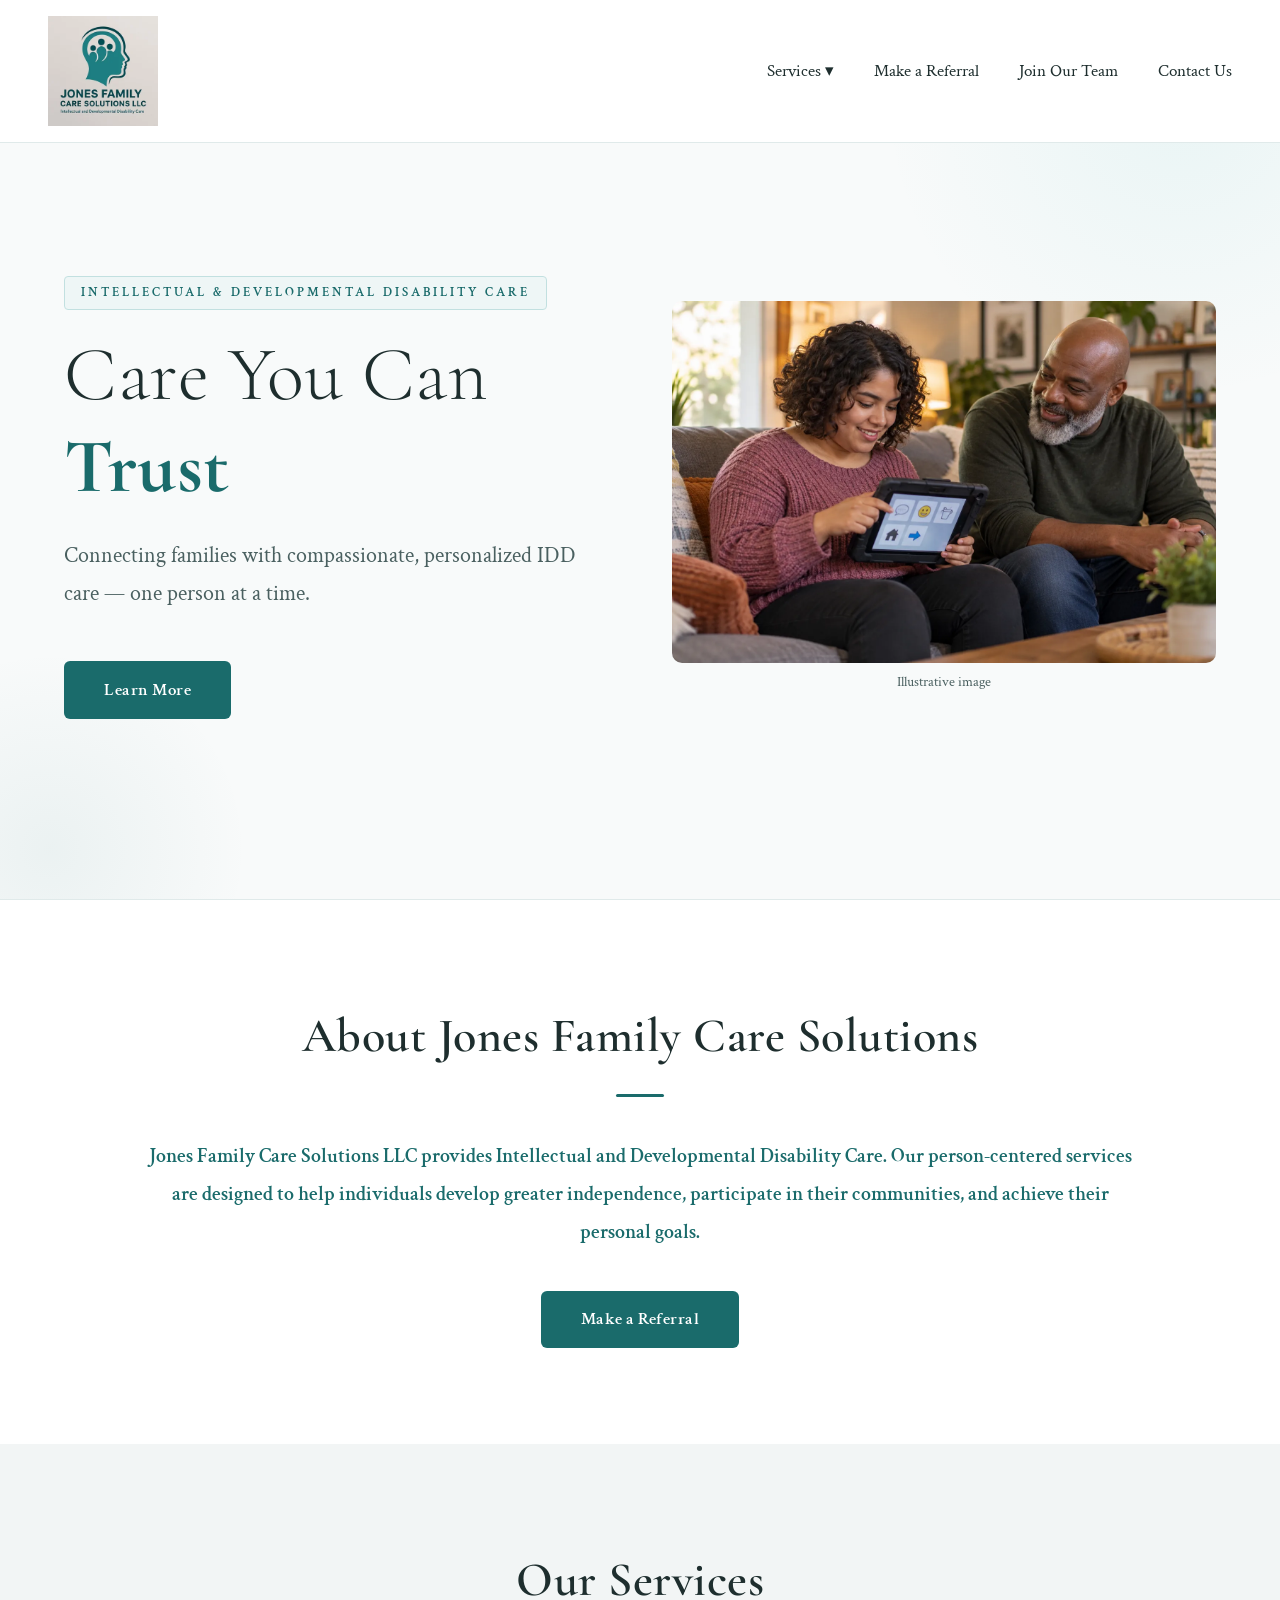
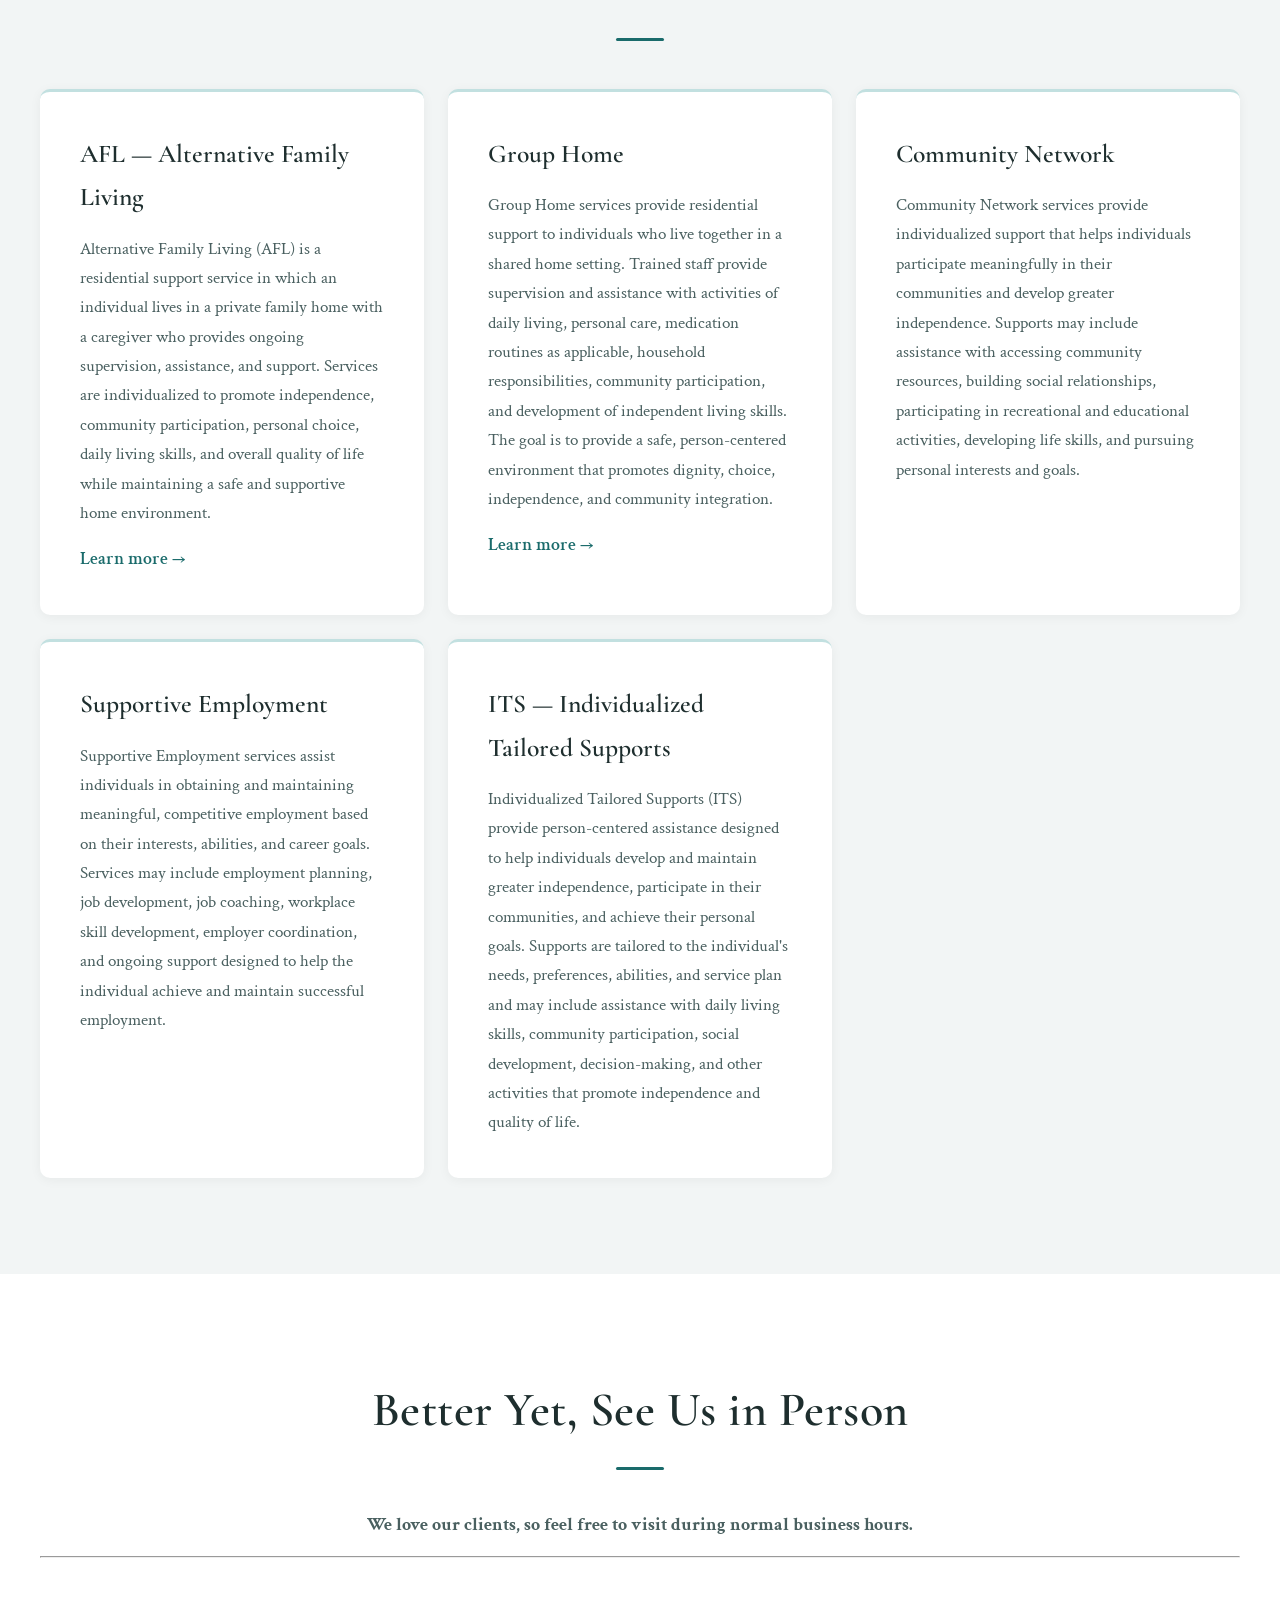
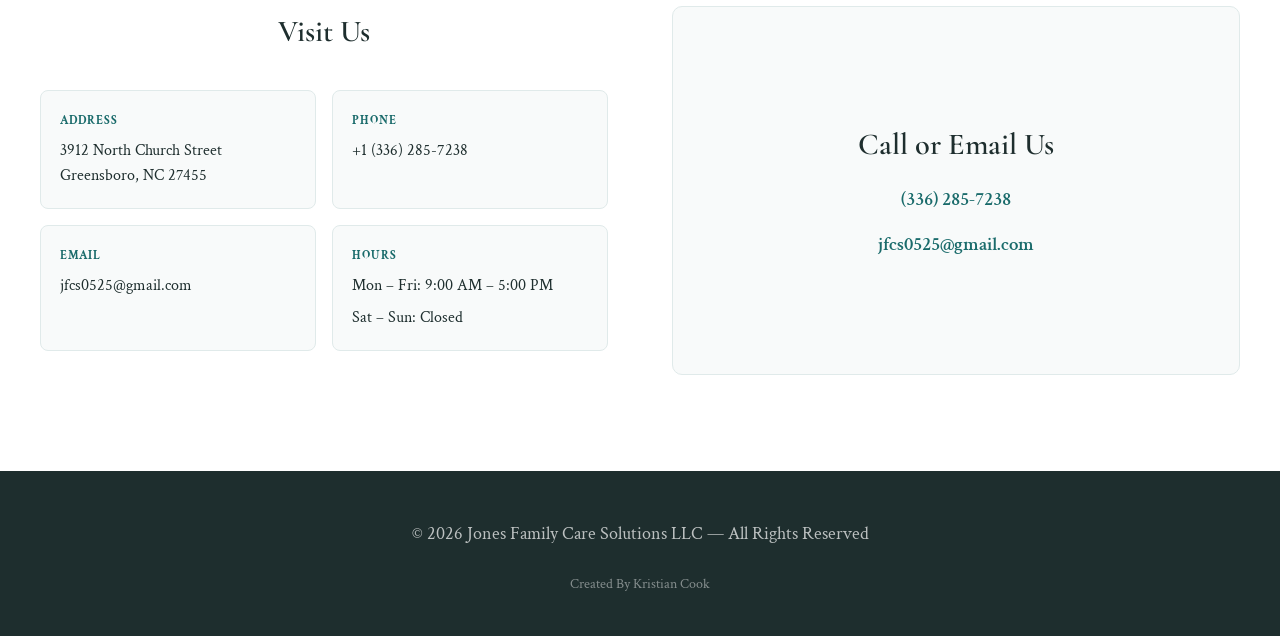
==== index.html @ 022942f7 "Stage 5 demo: non-sending apply and referral pages - apply.html: pages 1-2 of the JFCS employment ap" ====
<!DOCTYPE html>
<html lang="en">

<head>
    <meta charset="UTF-8">
    <meta name="viewport" content="width=device-width, initial-scale=1.0">
    <!-- SEO -->
    <title>Jones Family Care Solutions LLC | Intellectual & Developmental Disability Care</title>
    <meta name="description"
        content="Jones Family Care Solutions LLC in Greensboro, NC: Alternative Family Living (AFL), Group Home, Individualized Tailored Supports (ITS), and more. Person-centered support that promotes independence, community participation, and quality of life.">
    <meta name="author" content="Jones Family Care Solutions LLC">
    <link rel="canonical" href="https://www.jonesfamilycaresolutions.netlify.app/">

    <!-- Open Graph -->
    <meta property="og:title" content="Jones Family Care Solutions LLC | Intellectual &amp; Developmental Disability Care">
    <meta property="og:description"
        content="Jones Family Care Solutions LLC in Greensboro, NC: Alternative Family Living (AFL), Group Home, Individualized Tailored Supports (ITS), and more. Person-centered support that promotes independence, community participation, and quality of life.">
    <meta property="og:url" content="https://www.jonesfamilycaresolutions.netlify.app/">
    <meta property="og:type" content="website">
    <meta property="og:image" content="https://jonesfamilycaresolutions.netlify.app/images/logo-300.png">

    <!-- Favicon -->
    <link rel="icon" type="image/x-icon" href="images/favicon/favicon.ico">

    <link rel="preconnect" href="https://fonts.googleapis.com">
    <link rel="preconnect" href="https://fonts.gstatic.com" crossorigin>
    <link
        href="https://fonts.googleapis.com/css2?family=Cormorant+Garamond:wght@300;400;600;700&family=Crimson+Text:wght@400;600&display=swap"
        rel="stylesheet">
    <link rel="stylesheet" href="css/styles.css">
</head>

<body>
    <!-- Navigation -->
    <nav>
        <div class="nav-container">
            <a href="index.html" class="logo-section">
                <div class="logo">
                    <img src="images/logo-300.webp" alt="Jones Family Care Solutions Logo">
                </div>
            </a>

            <div class="menu-toggle" onclick="toggleMenu()">
                <span></span>
                <span></span>
                <span></span>
            </div>

            <ul class="nav-links" id="navLinks">
                <li class="dropdown">
                    <span class="dropdown-toggle">Services ▾</span>
                    <ul class="dropdown-menu">
                        <li><a href="index.html#our-services">All Services</a></li>
                        <li><a href="index.html#afl">AFL</a></li>
                        <li><a href="index.html#group-home">Group Home</a></li>
                        <li><a href="index.html#community-network">Community Network</a></li>
                        <li><a href="index.html#supportive-employment">Supportive Employment</a></li>
                        <li><a href="index.html#its">ITS</a></li>
                        <li><a href="homes.html">Homes</a></li>
                        <li><a href="daySupport.html">Day Support (Coming Soon)</a></li>
                    </ul>
                </li>
                <li><a href="referral.html">Make a Referral</a></li>
                <li><a href="team.html">Join Our Team</a></li>
                <li><a href="#contact">Contact Us</a></li>
            </ul>
        </div>
    </nav>

    <!-- Hero Section -->
    <section class="hero" id="home">
        <div class="hero-content">
            <span class="hero-eyebrow">Intellectual & Developmental Disability Care</span>
            <h1>Care You Can <strong>Trust</strong></h1>
            <p class="hero-subtitle">Connecting families with compassionate, personalized IDD care — one person at a
                time.</p>
            <a href="#contact" class="cta-button">Learn More</a>
        </div>
        <!-- TEMPORARY placeholder photo, JFCS to send final photography; replace the file, size, and alt text when it arrives. -->
        <figure class="hero-figure">
            <img class="hero-photo" src="images/hero-home.webp" width="1536" height="1024"
                alt="A young woman taps picture symbols on a tablet while an older man beside her on the couch smiles at her."
                fetchpriority="high">
            <figcaption>Illustrative image</figcaption>
        </figure>
    </section>

    <!-- Vision Section -->
    <section class="vision" id="vision">
        <div class="vision-container">
            <h2 class="section-title">About Jones Family Care Solutions</h2>
            <div class="vision-content">
                <p>Jones Family Care Solutions LLC provides Intellectual and Developmental Disability Care. Our
                    person-centered services are designed to help individuals develop greater independence, participate
                    in their communities, and achieve their personal goals.</p>
            </div>
            <a href="referral.html" class="cta-button">Make a Referral</a>
        </div>
    </section>

    <!-- Our Services -->
    <section class="services our-services" id="our-services">
        <div class="services-container">
            <h2 class="section-title">Our Services</h2>

            <div class="services-grid">
                <div class="service-card" id="afl">
                    <h3>AFL — Alternative Family Living</h3>
                    <p>Alternative Family Living (AFL) is a residential support service in which an individual lives in a private family home with a caregiver who provides ongoing supervision, assistance, and support. Services are individualized to promote independence, community participation, personal choice, daily living skills, and overall quality of life while maintaining a safe and supportive home environment.</p>
                    <a href="homes.html" class="service-link">Learn more →</a>
                </div>

                <div class="service-card" id="group-home">
                    <h3>Group Home</h3>
                    <p>Group Home services provide residential support to individuals who live together in a shared home setting. Trained staff provide supervision and assistance with activities of daily living, personal care, medication routines as applicable, household responsibilities, community participation, and development of independent living skills. The goal is to provide a safe, person-centered environment that promotes dignity, choice, independence, and community integration.</p>
                    <a href="homes.html" class="service-link">Learn more →</a>
                </div>

                <div class="service-card" id="community-network">
                    <h3>Community Network</h3>
                    <p>Community Network services provide individualized support that helps individuals participate meaningfully in their communities and develop greater independence. Supports may include assistance with accessing community resources, building social relationships, participating in recreational and educational activities, developing life skills, and pursuing personal interests and goals.</p>
                </div>

                <div class="service-card" id="supportive-employment">
                    <h3>Supportive Employment</h3>
                    <p>Supportive Employment services assist individuals in obtaining and maintaining meaningful, competitive employment based on their interests, abilities, and career goals. Services may include employment planning, job development, job coaching, workplace skill development, employer coordination, and ongoing support designed to help the individual achieve and maintain successful employment.</p>
                </div>

                <div class="service-card" id="its">
                    <h3>ITS — Individualized Tailored Supports</h3>
                    <p>Individualized Tailored Supports (ITS) provide person-centered assistance designed to help individuals develop and maintain greater independence, participate in their communities, and achieve their personal goals. Supports are tailored to the individual's needs, preferences, abilities, and service plan and may include assistance with daily living skills, community participation, social development, decision-making, and other activities that promote independence and quality of life.</p>
                </div>
            </div>
        </div>
    </section>

    <!-- Contact Section -->
    <section class="contact" id="contact">
        <div class="contact-container">
            <h2 class="section-title">Better Yet, See Us in Person</h2>
            <h4 class="contact-subtitle">We love our clients, so feel free to visit during normal business hours.</h4>
            <hr>
            <div class="contact-grid">
                <div class="contact-info">
                    <h3>Visit Us</h3>
                    <div class="info-grid">
                        <div class="info-card">
                            <strong>Address</strong>
                            <span>3912 North Church Street<br>Greensboro, NC 27455</span>
                        </div>
                        <div class="info-card">
                            <strong>Phone</strong>
                            <span>+1 (336) 285-7238</span>
                        </div>
                        <div class="info-card">
                            <strong>Email</strong>
                            <span>jfcs0525@gmail.com</span>
                        </div>
                        <div class="info-card">
                            <strong>Hours</strong>
                            <span>Mon – Fri: 9:00 AM – 5:00 PM</span>
                            <span>Sat – Sun: Closed</span>
                        </div>
                    </div>
                </div>

                <div class="contact-note">
                    <h3>Call or Email Us</h3>
                    <a href="tel:+13362857238">(336) 285-7238</a>
                    <a href="mailto:jfcs0525@gmail.com">jfcs0525@gmail.com</a>
                </div>
            </div>
        </div>
    </section>

    <!-- Footer -->
    <footer>
        <p>&copy; 2026 Jones Family Care Solutions LLC — All Rights Reserved</p>
        <p class="created-by">Created By Kristian Cook</p>
    </footer>

    <script src="js/script.js"></script>
</body>

</html>
---- css/styles.css ----
:root {
    --teal: #1a6b6b;
    --teal-mid: #2a8f8f;
    --teal-light: #3db8b8;
    --teal-pale: #eef6f6;
    --teal-muted: #c2e0e0;
    --white: #ffffff;
    --off-white: #f8fafa;
    --soft-gray: #f2f5f5;
    --charcoal: #1e2e2e;
    --text-muted: #4a6060;
    --border: #e0eaea;
}

* {
    margin: 0;
    padding: 0;
    box-sizing: border-box;
}

body {
    font-family: 'Crimson Text', serif;
    font-size: 1.125rem;
    color: var(--charcoal);
    line-height: 1.7;
    background: var(--white);
    overflow-x: hidden;
}

/* ── NAV ── */
html {
    scroll-padding-top: 150px;
}

nav {
    position: fixed;
    top: 0;
    left: 0;
    right: 0;
    z-index: 1000;
    background: rgba(255, 255, 255, 0.97);
    backdrop-filter: blur(10px);
    border-bottom: 1px solid var(--border);
    animation: slideDown 0.6s ease;
}

@keyframes slideDown {
    from {
        transform: translateY(-100%);
    }

    to {
        transform: translateY(0);
    }
}

.nav-container {
    max-width: 1400px;
    margin: 0 auto;
    display: flex;
    justify-content: space-between;
    align-items: center;
    padding: 1rem 3rem;
}

.logo-section {
    display: flex;
    align-items: center;
    text-decoration: none;
    transition: opacity 0.3s ease;
}

.logo-section:hover {
    opacity: 0.85;
}

.logo {
    width: 110px;
    height: 110px;
    display: flex;
    align-items: center;
    justify-content: center;
}

.logo img {
    width: 100%;
    height: 100%;
    object-fit: contain;
}

.nav-links {
    display: flex;
    gap: 2.5rem;
    list-style: none;
    align-items: center;
}

.nav-links a {
    text-decoration: none;
    color: var(--charcoal);
    font-size: 1.05rem;
    font-weight: 400;
    transition: color 0.2s ease;
    position: relative;
}

.nav-links a::after {
    content: '';
    position: absolute;
    bottom: -3px;
    left: 0;
    width: 0;
    height: 2px;
    background: var(--teal);
    transition: width 0.3s ease;
}

.nav-links a:hover::after {
    width: 100%;
}

.nav-links a:hover {
    color: var(--teal);
}

.menu-toggle {
    display: none;
    flex-direction: column;
    gap: 5px;
    cursor: pointer;
}

.menu-toggle span {
    width: 25px;
    height: 2px;
    background: var(--teal);
    transition: all 0.3s ease;
}

/* Dropdown */
.dropdown {
    position: relative;
}

.dropdown-menu {
    display: none;
    position: absolute;
    top: calc(100% + 4px);
    left: 0;
    background: var(--white);
    border-radius: 8px;
    box-shadow: 0 8px 32px rgba(26, 107, 107, 0.1);
    list-style: none;
    min-width: 180px;
    overflow: hidden;
    border: 1px solid var(--border);
}

.dropdown-menu.open {
    display: block;
}

.dropdown-menu li a {
    display: block;
    padding: 0.8rem 1.2rem;
    white-space: nowrap;
    font-size: 1rem;
    color: var(--charcoal);
}

.dropdown-menu li a:hover {
    background: var(--teal-pale);
    color: var(--teal);
}

.dropdown-toggle {
    color: var(--charcoal);
    font-size: 1.05rem;
    font-weight: 400;
    cursor: pointer;
    transition: color 0.2s ease;
}

.dropdown:hover .dropdown-toggle {
    color: var(--teal);
}

/* ── HERO ── */
.hero {
    min-height: 100vh;
    display: flex;
    align-items: center;
    justify-content: center;
    background: var(--off-white);
    position: relative;
    overflow: hidden;
    padding: 10rem 2rem 4rem;
    border-bottom: 1px solid var(--border);
    flex-direction: column;
    gap: 2.5rem;
}

.hero-figure {
    width: 100%;
    max-width: 640px;
    margin: 0;
    position: relative;
    z-index: 10;
}

.hero-photo {
    display: block;
    width: 100%;
    height: auto;
    aspect-ratio: 3 / 2;
    object-fit: cover;
    border-radius: 10px;
}

.hero-figure figcaption {
    margin-top: 0.5rem;
    font-size: 0.85rem;
    color: var(--text-muted);
    text-align: center;
}

@media (min-width: 969px) {
    .hero {
        display: grid;
        grid-template-columns: minmax(0, 620px) minmax(0, 680px);
        justify-content: center;
        align-items: center;
        gap: 4rem;
        padding: 10rem 4rem 4rem;
    }

    .hero .hero-content {
        text-align: left;
    }

    .hero .hero-subtitle {
        margin-left: 0;
    }

    .hero-figure {
        max-width: none;
    }
}

.hero::before {
    content: '';
    position: absolute;
    top: -200px;
    right: -200px;
    width: 600px;
    height: 600px;
    border-radius: 50%;
    background: radial-gradient(circle, rgba(61, 184, 184, 0.08) 0%, transparent 70%);
    pointer-events: none;
}

.hero::after {
    content: '';
    position: absolute;
    bottom: -150px;
    left: -150px;
    width: 400px;
    height: 400px;
    border-radius: 50%;
    background: radial-gradient(circle, rgba(26, 107, 107, 0.06) 0%, transparent 70%);
    pointer-events: none;
}

.hero-content {
    max-width: 860px;
    text-align: center;
    position: relative;
    z-index: 10;
    animation: fadeInUp 1s ease 0.3s both;
}

@keyframes fadeInUp {
    from {
        opacity: 0;
        transform: translateY(24px);
    }

    to {
        opacity: 1;
        transform: translateY(0);
    }
}

.hero-eyebrow {
    display: inline-block;
    font-size: 0.8rem;
    font-weight: 600;
    letter-spacing: 3px;
    text-transform: uppercase;
    color: var(--teal);
    margin-bottom: 1.2rem;
    padding: 0.3rem 1rem;
    background: var(--teal-pale);
    border-radius: 4px;
    border: 1px solid var(--teal-muted);
}

.hero h1 {
    font-family: 'Cormorant Garamond', serif;
    font-size: clamp(2.5rem, 6vw, 5rem);
    font-weight: 300;
    color: var(--charcoal);
    margin-bottom: 1.5rem;
    line-height: 1.2;
    letter-spacing: 0.5px;
}

.hero h1 strong {
    font-weight: 700;
    color: var(--teal);
    display: block;
}

.hero-subtitle {
    font-size: clamp(1.1rem, 2vw, 1.4rem);
    color: var(--text-muted);
    margin-bottom: 3rem;
    font-weight: 400;
    max-width: 620px;
    margin-left: auto;
    margin-right: auto;
}

.cta-button {
    display: inline-block;
    padding: 0.9rem 2.5rem;
    background: var(--teal);
    color: var(--white);
    text-decoration: none;
    font-size: 1.05rem;
    font-weight: 600;
    border-radius: 6px;
    transition: background 0.2s ease;
    letter-spacing: 0.5px;
    border: none;
    cursor: pointer;
}

.cta-button:hover {
    background: var(--teal-mid);
}

.vision .cta-button {
    display: block;
    margin: 0 auto;
    max-width: fit-content;
}

/* ── VISION ── */
.vision {
    padding: 6rem 2rem;
    background: var(--white);
    position: relative;
}

.vision-container {
    max-width: 1000px;
    margin: 0 auto;
}

.section-title {
    font-family: 'Cormorant Garamond', serif;
    font-size: clamp(2rem, 4vw, 3rem);
    font-weight: 600;
    color: var(--charcoal);
    text-align: center;
    margin-bottom: 0.5rem;
    letter-spacing: 0.5px;
}

.section-title::after {
    content: '';
    display: block;
    width: 48px;
    height: 3px;
    background: var(--teal);
    margin: 1rem auto 2.5rem;
    border-radius: 2px;
}

.vision-content {
    text-align: center;
    font-size: 1.2rem;
    line-height: 1.9;
    color: var(--charcoal);
    margin-bottom: 2.5rem;
}

.vision-content p {
    margin-bottom: 1.5rem;
}

.vision-content p:first-of-type {
    font-weight: 600;
    color: var(--teal);
    font-size: 1.25rem;
}

/* ── SERVICES ── */
.services {
    padding: 6rem 2rem;
    background: var(--soft-gray);
}

.services-container {
    max-width: 1200px;
    margin: 0 auto;
}

.services-grid {
    display: grid;
    grid-template-columns: repeat(auto-fit, minmax(300px, 1fr));
    gap: 1.5rem;
    margin-top: 3rem;
}

.service-card {
    background: var(--white);
    padding: 2.5rem;
    border-radius: 10px;
    box-shadow: 0 2px 12px rgba(0, 0, 0, 0.05);
    transition: box-shadow 0.3s ease;
    border-top: 3px solid var(--teal-muted);
}

.service-card:hover {
    box-shadow: 0 6px 24px rgba(26, 107, 107, 0.1);
    border-top-color: var(--teal);
}

.service-card h3 {
    font-family: 'Cormorant Garamond', serif;
    font-size: 1.6rem;
    font-weight: 600;
    color: var(--charcoal);
    margin-bottom: 1rem;
}

.service-card p {
    font-size: 1.05rem;
    line-height: 1.75;
    color: var(--text-muted);
}

.service-link {
    display: inline-block;
    margin-top: 1rem;
    color: var(--teal);
    font-weight: 600;
    text-decoration: none;
}

.service-link:hover {
    text-decoration: underline;
}

/* ── CONTACT ── */
.contact {
    padding: 6rem 2rem;
    background: var(--white);
}

.contact-container {
    max-width: 1200px;
    margin: 0 auto;
}

.contact-grid {
    display: grid;
    grid-template-columns: 1fr 1fr;
    gap: 4rem;
    margin-top: 3rem;
}

.info-grid {
    display: grid;
    grid-template-columns: repeat(auto-fit, minmax(185px, 1fr));
    gap: 1rem;
    margin-bottom: 1.5rem;
}

.info-card {
    background: var(--off-white);
    border-radius: 8px;
    padding: 1.2rem;
    border: 1px solid var(--border);
    display: flex;
    flex-direction: column;
    gap: 0.4rem;
}

.info-card strong {
    color: var(--teal);
    font-size: 0.78rem;
    text-transform: uppercase;
    letter-spacing: 1px;
}

.info-card span {
    font-size: 1rem;
    color: var(--charcoal);
    line-height: 1.6;
    overflow-wrap: break-word;
}

.contact-info h3 {
    font-family: 'Cormorant Garamond', serif;
    font-size: 1.9rem;
    font-weight: 600;
    color: var(--charcoal);
    margin-bottom: 2rem;
    text-align: center;
}

.contact-subtitle {
    font-size: 1.1rem;
    color: var(--text-muted);
    margin-bottom: 1rem;
    text-align: center;
}

/* Contact note */
.contact-note {
    background: var(--off-white);
    padding: 2.5rem;
    border-radius: 10px;
    border: 1px solid var(--border);
    display: flex;
    flex-direction: column;
    align-items: center;
    justify-content: center;
    gap: 0.8rem;
    text-align: center;
}

.contact-note h3 {
    font-family: 'Cormorant Garamond', serif;
    font-size: 1.9rem;
    font-weight: 600;
    color: var(--charcoal);
}

.contact-note a {
    color: var(--teal);
    font-size: 1.2rem;
    font-weight: 600;
    text-decoration: none;
    overflow-wrap: anywhere;
}

.contact-note a:hover {
    text-decoration: underline;
}

/* ── FOOTER ── */
footer {
    background: var(--charcoal);
    color: white;
    padding: 3rem 2rem 2rem;
    text-align: center;
}

footer p {
    margin-bottom: 0.5rem;
    opacity: 0.7;
}

footer a {
    text-decoration: none;
}

.created-by {
    margin-top: 1.5rem;
    font-size: 0.85rem;
    opacity: 0.45;
}

/* ── RESPONSIVE ── */
@media (max-width: 968px) {
    .nav-links {
        position: fixed;
        top: 124px;
        left: -100%;
        flex-direction: column;
        background: var(--white);
        width: 100%;
        padding: 2rem;
        gap: 1.5rem;
        transition: left 0.3s ease;
        box-shadow: 0 8px 24px rgba(0, 0, 0, 0.08);
        border-top: 1px solid var(--border);
        max-height: calc(100vh - 124px);
        overflow-y: auto;
    }

    .nav-links.active {
        left: 0;
    }

    .dropdown-menu {
        position: static;
        margin-top: 0.5rem;
        box-shadow: none;
    }

    .menu-toggle {
        display: flex;
    }

    .nav-container {
        padding: 1rem 2rem;
    }

    .logo {
        width: 92px;
        height: 92px;
    }

    .contact-grid {
        grid-template-columns: 1fr;
        gap: 3rem;
    }
}

@media (max-width: 640px) {
    .hero {
        padding: 8rem 1.5rem 3rem;
    }

    .services-grid {
        grid-template-columns: 1fr;
    }

    .logo {
        width: 76px;
        height: 76px;
    }

    .nav-links {
        top: 108px;
        max-height: calc(100vh - 108px);
    }
}
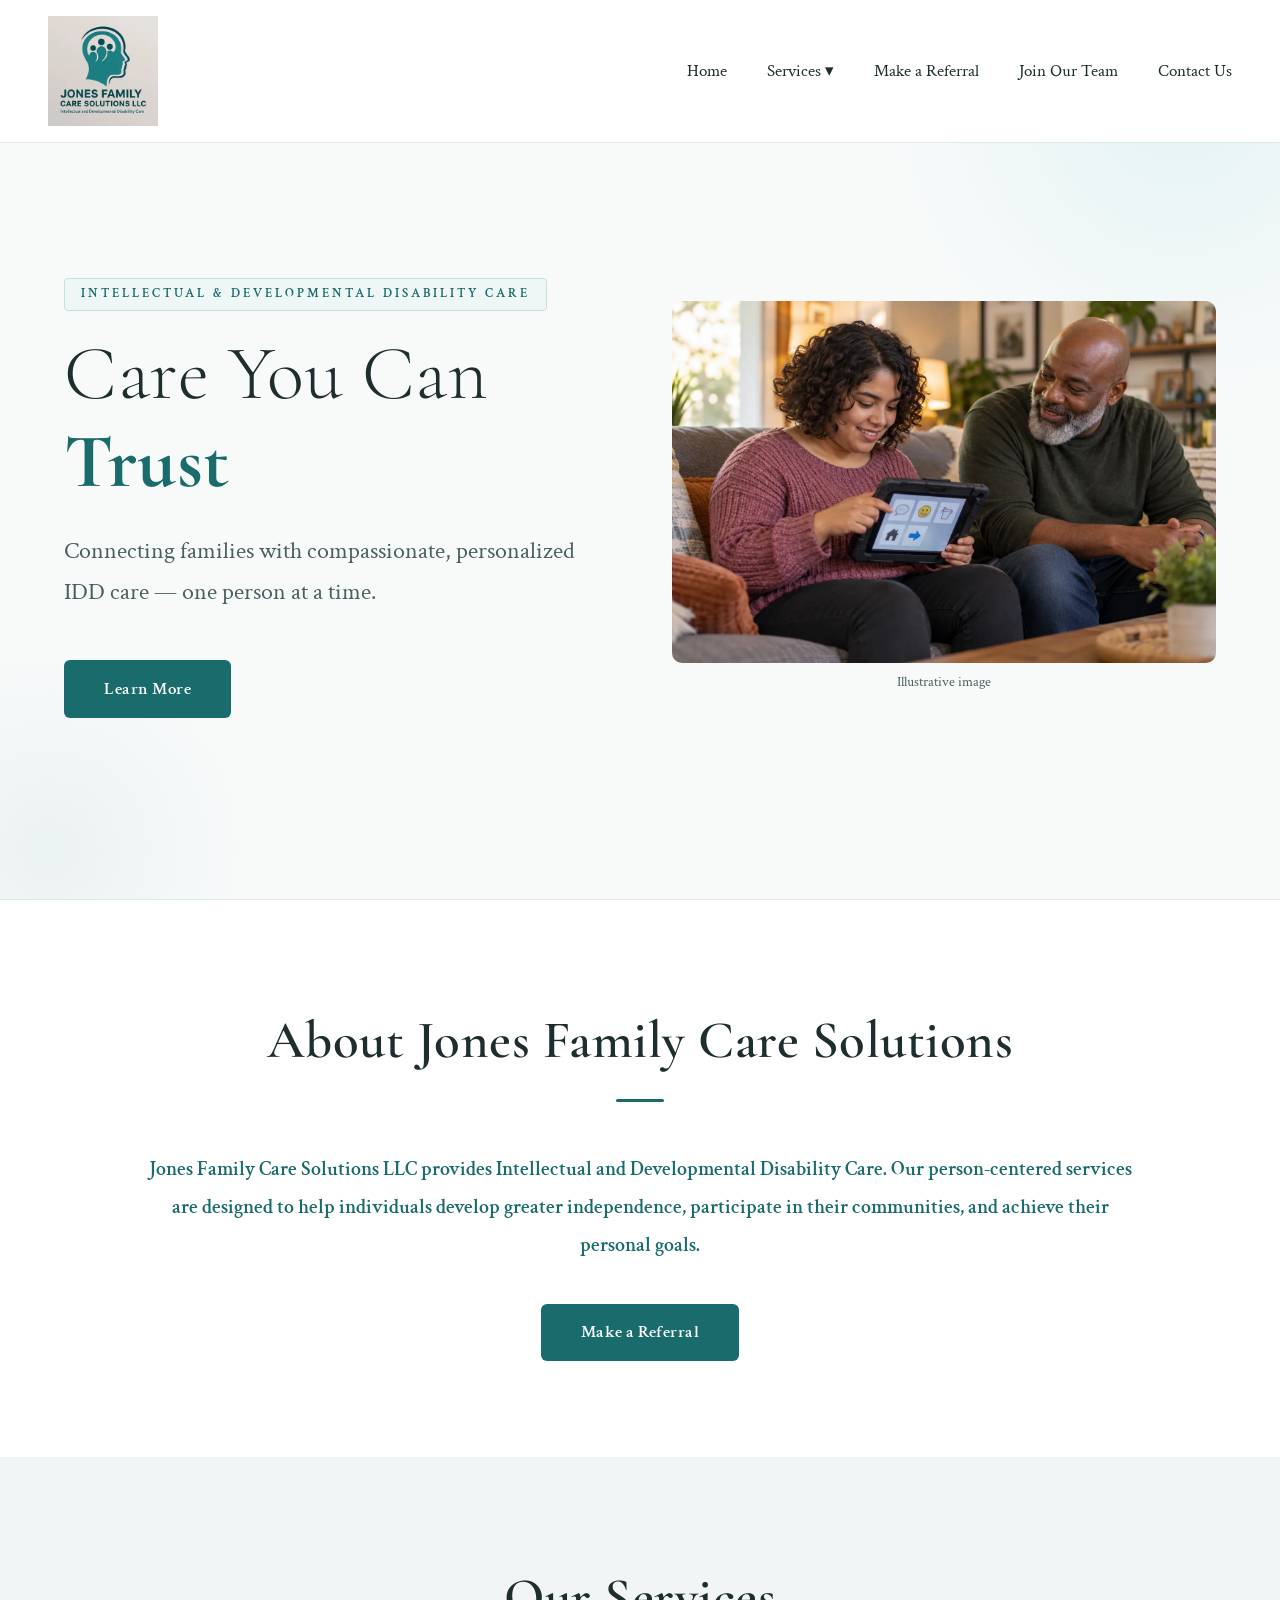
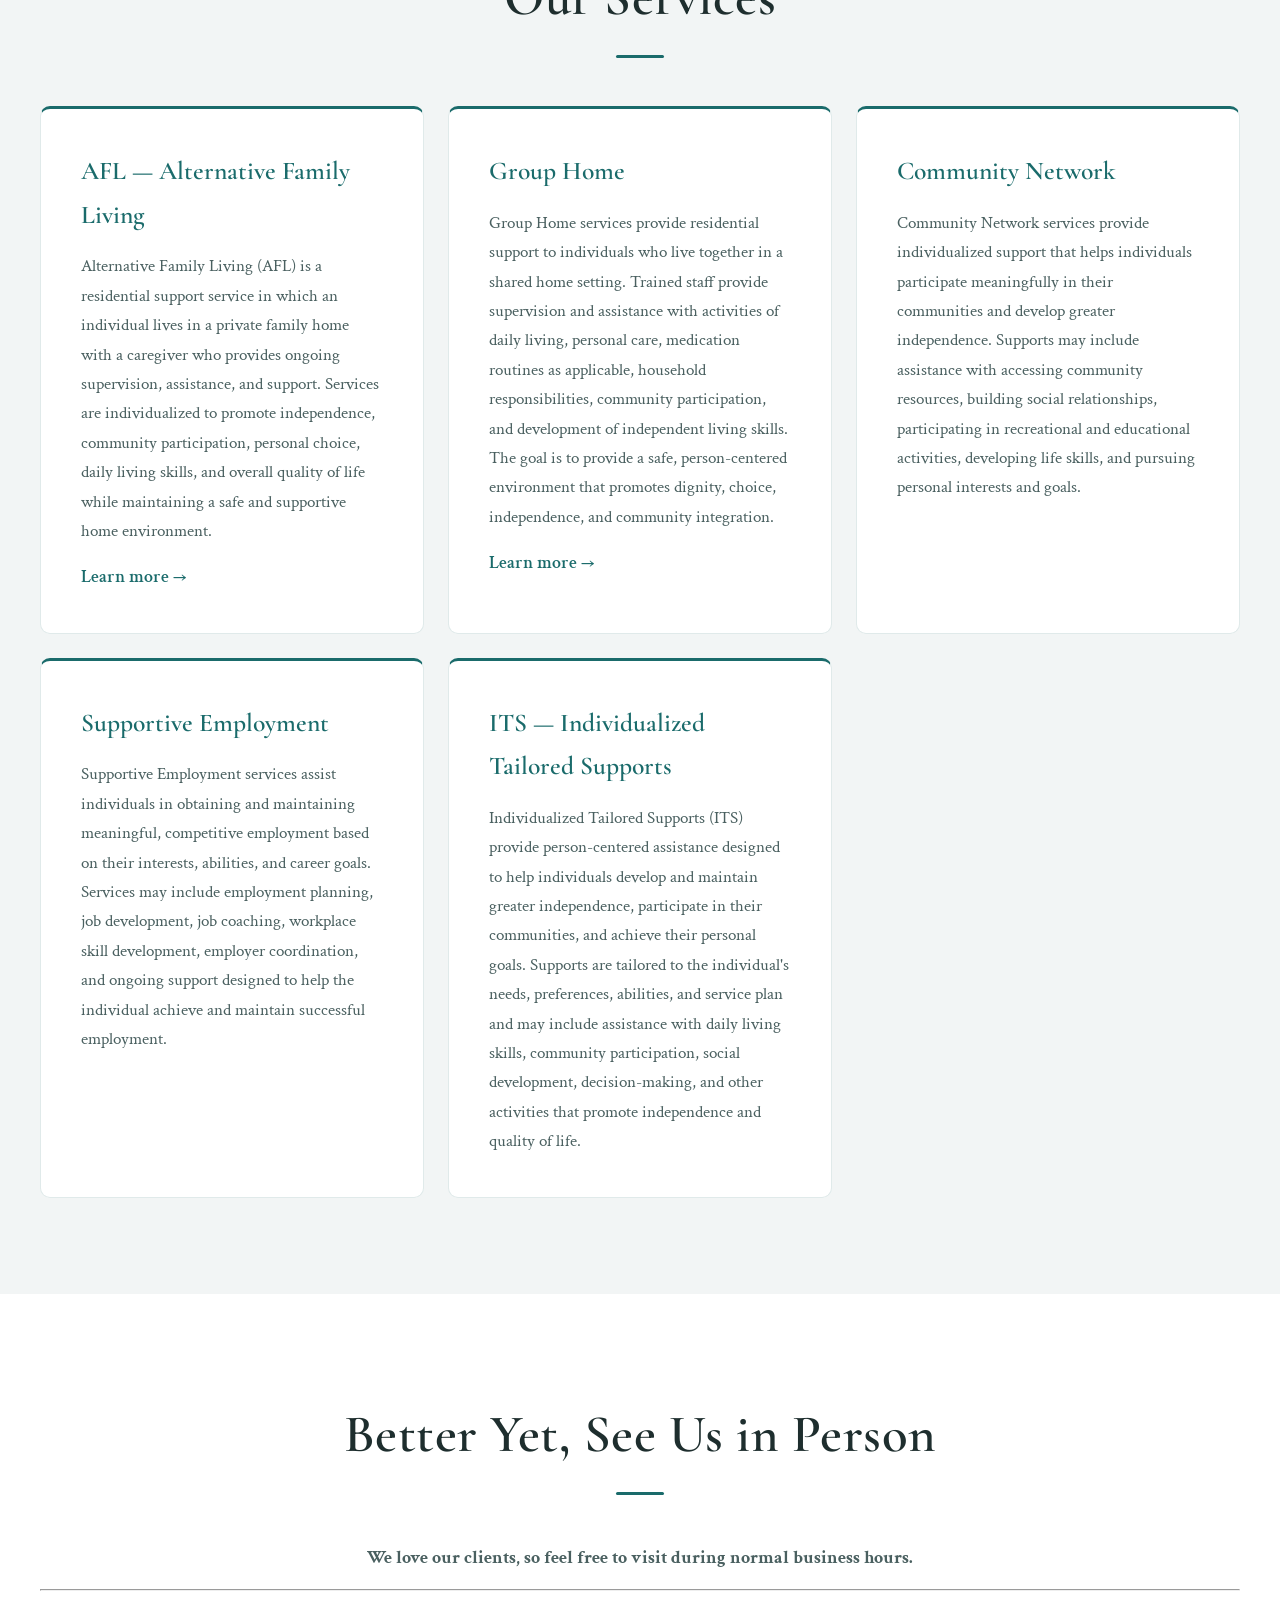
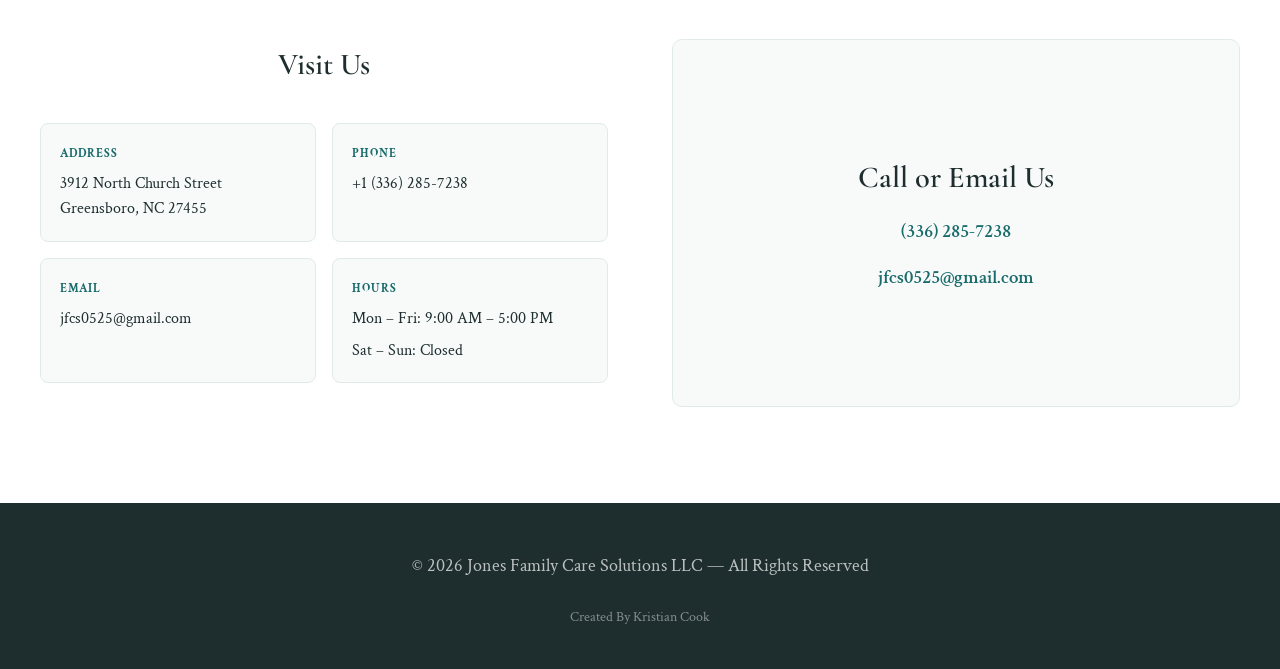
==== commit ac796e3a: "B2: same nav items in the same order on every page Index gains Home; team gains Join Our Team.  Co-A" ====
--- a/index.html
+++ b/index.html
@@ -27,6 +27,7 @@
     <link
         href="https://fonts.googleapis.com/css2?family=Cormorant+Garamond:wght@300;400;600;700&family=Crimson+Text:wght@400;600&display=swap"
         rel="stylesheet">
+    <link rel="stylesheet" href="css/base.css">
     <link rel="stylesheet" href="css/styles.css">
 </head>
 
@@ -47,6 +48,7 @@
             </div>
 
             <ul class="nav-links" id="navLinks">
+                <li><a href="#home">Home</a></li>
                 <li class="dropdown">
                     <span class="dropdown-toggle">Services ▾</span>
                     <ul class="dropdown-menu">
--- a/css/base.css
+++ b/css/base.css
@@ -0,0 +1,399 @@
+/* Shared by every page; load before the page stylesheet. */
+:root {
+    --teal: #1a6b6b;
+    --teal-mid: #2a8f8f;
+    --teal-light: #3db8b8;
+    --teal-pale: #eef6f6;
+    --teal-muted: #c2e0e0;
+    --white: #ffffff;
+    --off-white: #f8fafa;
+    --soft-gray: #f2f5f5;
+    --charcoal: #1e2e2e;
+    --text-muted: #4a6060;
+    --border: #e0eaea;
+}
+
+* {
+    margin: 0;
+    padding: 0;
+    box-sizing: border-box;
+}
+
+nav {
+    position: fixed;
+    top: 0;
+    left: 0;
+    right: 0;
+    z-index: 1000;
+    background: rgba(255, 255, 255, 0.97);
+    backdrop-filter: blur(10px);
+    border-bottom: 1px solid var(--border);
+    animation: slideDown 0.6s ease;
+}
+
+@keyframes slideDown {
+    from {
+        transform: translateY(-100%);
+    }
+
+    to {
+        transform: translateY(0);
+    }
+}
+
+.nav-container {
+    max-width: 1400px;
+    margin: 0 auto;
+    display: flex;
+    justify-content: space-between;
+    align-items: center;
+    padding: 1rem 3rem;
+}
+
+.logo-section {
+    display: flex;
+    align-items: center;
+    text-decoration: none;
+    transition: opacity 0.3s ease;
+}
+
+.logo-section:hover {
+    opacity: 0.85;
+}
+
+.logo {
+    width: 110px;
+    height: 110px;
+    display: flex;
+    align-items: center;
+    justify-content: center;
+}
+
+.logo img {
+    width: 100%;
+    height: 100%;
+    object-fit: contain;
+}
+
+.nav-links {
+    display: flex;
+    gap: 2.5rem;
+    list-style: none;
+    align-items: center;
+}
+
+.nav-links a:hover::after {
+    width: 100%;
+}
+
+.nav-links a:hover {
+    color: var(--teal);
+}
+
+.menu-toggle {
+    display: none;
+    flex-direction: column;
+    gap: 5px;
+    cursor: pointer;
+}
+
+.menu-toggle span {
+    width: 25px;
+    height: 2px;
+    background: var(--teal);
+    transition: all 0.3s ease;
+}
+
+.dropdown {
+    position: relative;
+}
+
+.dropdown-menu.open {
+    display: block;
+}
+
+.dropdown-menu li a:hover {
+    background: var(--teal-pale);
+    color: var(--teal);
+}
+
+.dropdown:hover .dropdown-toggle {
+    color: var(--teal);
+}
+
+.hero h1 strong {
+    font-weight: 700;
+    color: var(--teal);
+    display: block;
+}
+
+footer {
+    background: var(--charcoal);
+    color: white;
+    padding: 3rem 2rem 2rem;
+    text-align: center;
+}
+
+footer p {
+    margin-bottom: 0.5rem;
+    opacity: 0.7;
+}
+
+.created-by {
+    margin-top: 1.5rem;
+    font-size: 0.85rem;
+    opacity: 0.45;
+}
+
+html {
+    scroll-padding-top: 150px;
+}
+
+body {
+    font-family: 'Crimson Text', serif;
+    font-size: 1.125rem;
+    color: var(--charcoal);
+    line-height: 1.7;
+    background: var(--white);
+    overflow-x: hidden;
+}
+
+.nav-links a {
+    text-decoration: none;
+    color: var(--charcoal);
+    font-size: 1.05rem;
+    font-weight: 400;
+    transition: color 0.2s ease;
+    position: relative;
+}
+
+.nav-links a::after {
+    content: '';
+    position: absolute;
+    bottom: -3px;
+    left: 0;
+    width: 0;
+    height: 2px;
+    background: var(--teal);
+    transition: width 0.3s ease;
+}
+
+.dropdown-menu {
+    display: none;
+    position: absolute;
+    top: calc(100% + 4px);
+    left: 0;
+    background: var(--white);
+    border-radius: 8px;
+    box-shadow: 0 8px 24px rgba(26, 107, 107, 0.1);
+    list-style: none;
+    min-width: 180px;
+    overflow: hidden;
+    border: 1px solid var(--border);
+}
+
+.dropdown-menu li a {
+    display: block;
+    padding: 0.8rem 1.2rem;
+    white-space: nowrap;
+    font-size: 1rem;
+    color: var(--charcoal);
+}
+
+.dropdown-toggle {
+    color: var(--charcoal);
+    font-size: 1.05rem;
+    font-weight: 400;
+    cursor: pointer;
+    transition: color 0.2s ease;
+}
+
+/* Hero type, padding and background circle; each page's CSS keeps its own hero layout. */
+.hero {
+    padding: 10rem 4rem 4rem;
+}
+
+.hero::before {
+    content: '';
+    position: absolute;
+    top: -200px;
+    right: -200px;
+    width: 600px;
+    height: 600px;
+    border-radius: 50%;
+    background: radial-gradient(circle, rgba(61, 184, 184, 0.1) 0%, transparent 70%);
+    pointer-events: none;
+}
+
+.hero-content {
+    animation: fadeInUp 0.9s ease 0.2s both;
+}
+
+@keyframes fadeInUp {
+    from {
+        opacity: 0;
+        transform: translateY(24px);
+    }
+
+    to {
+        opacity: 1;
+        transform: translateY(0);
+    }
+}
+
+.hero h1 {
+    font-family: 'Cormorant Garamond', serif;
+    font-size: clamp(2.8rem, 6vw, 5rem);
+    font-weight: 300;
+    color: var(--charcoal);
+    line-height: 1.15;
+    letter-spacing: 0.5px;
+}
+
+.hero-subtitle {
+    font-size: clamp(1.2rem, 2.1vw, 1.5rem);
+    color: var(--text-muted);
+    font-style: normal;
+}
+
+.cta-button {
+    display: inline-block;
+    padding: 0.9rem 2.5rem;
+    background: var(--teal);
+    color: var(--white);
+    text-decoration: none;
+    font-size: 1.05rem;
+    font-weight: 600;
+    border-radius: 6px;
+    transition: background 0.2s ease;
+    letter-spacing: 0.5px;
+    border: none;
+    cursor: pointer;
+}
+
+.cta-button:hover {
+    background: var(--teal-mid);
+}
+
+.section-eyebrow {
+    font-size: 0.8rem;
+    font-weight: 600;
+    letter-spacing: 3px;
+    text-transform: uppercase;
+    color: var(--teal);
+    text-align: center;
+    margin-bottom: 0.6rem;
+}
+
+.section-title {
+    font-family: 'Cormorant Garamond', serif;
+    font-size: clamp(2.2rem, 4.2vw, 3.3rem);
+    font-weight: 600;
+    color: var(--charcoal);
+    text-align: center;
+    margin-bottom: 3rem;
+    letter-spacing: 0.5px;
+}
+
+.section-title::after {
+    content: '';
+    display: block;
+    width: 48px;
+    height: 3px;
+    background: var(--teal);
+    margin: 0.8rem auto 0;
+    border-radius: 2px;
+}
+
+.services-grid {
+    display: grid;
+    grid-template-columns: repeat(auto-fit, minmax(min(300px, 100%), 1fr));
+}
+
+.service-card {
+    background: var(--white);
+    border-radius: 10px;
+    padding: 2.5rem;
+    border: 1px solid var(--border);
+    border-top: 3px solid var(--teal);
+    transition: box-shadow 0.3s ease;
+}
+
+.service-card:hover {
+    box-shadow: 0 8px 28px rgba(26, 107, 107, 0.1);
+}
+
+.service-card h3 {
+    font-family: 'Cormorant Garamond', serif;
+    font-size: 1.6rem;
+    font-weight: 600;
+    color: var(--teal);
+    margin-bottom: 1rem;
+}
+
+.service-card p {
+    font-size: 1.05rem;
+    line-height: 1.75;
+    color: var(--text-muted);
+}
+
+@media (max-width: 968px) {
+    .nav-links {
+        position: fixed;
+        top: 124px;
+        left: -100%;
+        flex-direction: column;
+        background: var(--white);
+        width: 100%;
+        padding: 2rem;
+        gap: 1.5rem;
+        transition: left 0.3s ease;
+        box-shadow: 0 8px 24px rgba(0, 0, 0, 0.08);
+        border-top: 1px solid var(--border);
+        max-height: calc(100vh - 124px);
+        overflow-y: auto;
+    }
+
+    .nav-links.active {
+        left: 0;
+    }
+
+    .dropdown-menu {
+        position: static;
+        margin-top: 0.5rem;
+        box-shadow: none;
+    }
+
+    .hero {
+        padding: 9rem 2rem 4rem;
+    }
+
+    .menu-toggle {
+        display: flex;
+    }
+
+    .nav-container {
+        padding: 1rem 2rem;
+    }
+
+    .logo {
+        width: 92px;
+        height: 92px;
+    }
+}
+
+@media (max-width: 640px) {
+    .logo {
+        width: 76px;
+        height: 76px;
+    }
+
+    .nav-links {
+        top: 108px;
+        max-height: calc(100vh - 108px);
+    }
+
+    .hero {
+        padding: 8rem 1.5rem 3rem;
+    }
+}
--- a/css/styles.css
+++ b/css/styles.css
@@ -1,189 +1,3 @@
-:root {
-    --teal: #1a6b6b;
-    --teal-mid: #2a8f8f;
-    --teal-light: #3db8b8;
-    --teal-pale: #eef6f6;
-    --teal-muted: #c2e0e0;
-    --white: #ffffff;
-    --off-white: #f8fafa;
-    --soft-gray: #f2f5f5;
-    --charcoal: #1e2e2e;
-    --text-muted: #4a6060;
-    --border: #e0eaea;
-}
-
-* {
-    margin: 0;
-    padding: 0;
-    box-sizing: border-box;
-}
-
-body {
-    font-family: 'Crimson Text', serif;
-    font-size: 1.125rem;
-    color: var(--charcoal);
-    line-height: 1.7;
-    background: var(--white);
-    overflow-x: hidden;
-}
-
-/* ── NAV ── */
-html {
-    scroll-padding-top: 150px;
-}
-
-nav {
-    position: fixed;
-    top: 0;
-    left: 0;
-    right: 0;
-    z-index: 1000;
-    background: rgba(255, 255, 255, 0.97);
-    backdrop-filter: blur(10px);
-    border-bottom: 1px solid var(--border);
-    animation: slideDown 0.6s ease;
-}
-
-@keyframes slideDown {
-    from {
-        transform: translateY(-100%);
-    }
-
-    to {
-        transform: translateY(0);
-    }
-}
-
-.nav-container {
-    max-width: 1400px;
-    margin: 0 auto;
-    display: flex;
-    justify-content: space-between;
-    align-items: center;
-    padding: 1rem 3rem;
-}
-
-.logo-section {
-    display: flex;
-    align-items: center;
-    text-decoration: none;
-    transition: opacity 0.3s ease;
-}
-
-.logo-section:hover {
-    opacity: 0.85;
-}
-
-.logo {
-    width: 110px;
-    height: 110px;
-    display: flex;
-    align-items: center;
-    justify-content: center;
-}
-
-.logo img {
-    width: 100%;
-    height: 100%;
-    object-fit: contain;
-}
-
-.nav-links {
-    display: flex;
-    gap: 2.5rem;
-    list-style: none;
-    align-items: center;
-}
-
-.nav-links a {
-    text-decoration: none;
-    color: var(--charcoal);
-    font-size: 1.05rem;
-    font-weight: 400;
-    transition: color 0.2s ease;
-    position: relative;
-}
-
-.nav-links a::after {
-    content: '';
-    position: absolute;
-    bottom: -3px;
-    left: 0;
-    width: 0;
-    height: 2px;
-    background: var(--teal);
-    transition: width 0.3s ease;
-}
-
-.nav-links a:hover::after {
-    width: 100%;
-}
-
-.nav-links a:hover {
-    color: var(--teal);
-}
-
-.menu-toggle {
-    display: none;
-    flex-direction: column;
-    gap: 5px;
-    cursor: pointer;
-}
-
-.menu-toggle span {
-    width: 25px;
-    height: 2px;
-    background: var(--teal);
-    transition: all 0.3s ease;
-}
-
-/* Dropdown */
-.dropdown {
-    position: relative;
-}
-
-.dropdown-menu {
-    display: none;
-    position: absolute;
-    top: calc(100% + 4px);
-    left: 0;
-    background: var(--white);
-    border-radius: 8px;
-    box-shadow: 0 8px 32px rgba(26, 107, 107, 0.1);
-    list-style: none;
-    min-width: 180px;
-    overflow: hidden;
-    border: 1px solid var(--border);
-}
-
-.dropdown-menu.open {
-    display: block;
-}
-
-.dropdown-menu li a {
-    display: block;
-    padding: 0.8rem 1.2rem;
-    white-space: nowrap;
-    font-size: 1rem;
-    color: var(--charcoal);
-}
-
-.dropdown-menu li a:hover {
-    background: var(--teal-pale);
-    color: var(--teal);
-}
-
-.dropdown-toggle {
-    color: var(--charcoal);
-    font-size: 1.05rem;
-    font-weight: 400;
-    cursor: pointer;
-    transition: color 0.2s ease;
-}
-
-.dropdown:hover .dropdown-toggle {
-    color: var(--teal);
-}
 
 /* ── HERO ── */
 .hero {
@@ -194,7 +8,6 @@
     background: var(--off-white);
     position: relative;
     overflow: hidden;
-    padding: 10rem 2rem 4rem;
     border-bottom: 1px solid var(--border);
     flex-direction: column;
     gap: 2.5rem;
@@ -231,7 +44,6 @@
         justify-content: center;
         align-items: center;
         gap: 4rem;
-        padding: 10rem 4rem 4rem;
     }
 
     .hero .hero-content {
@@ -245,18 +57,6 @@
     .hero-figure {
         max-width: none;
     }
-}
-
-.hero::before {
-    content: '';
-    position: absolute;
-    top: -200px;
-    right: -200px;
-    width: 600px;
-    height: 600px;
-    border-radius: 50%;
-    background: radial-gradient(circle, rgba(61, 184, 184, 0.08) 0%, transparent 70%);
-    pointer-events: none;
 }
 
 .hero::after {
@@ -276,19 +76,6 @@
     text-align: center;
     position: relative;
     z-index: 10;
-    animation: fadeInUp 1s ease 0.3s both;
-}
-
-@keyframes fadeInUp {
-    from {
-        opacity: 0;
-        transform: translateY(24px);
-    }
-
-    to {
-        opacity: 1;
-        transform: translateY(0);
-    }
 }
 
 .hero-eyebrow {
@@ -306,24 +93,10 @@
 }
 
 .hero h1 {
-    font-family: 'Cormorant Garamond', serif;
-    font-size: clamp(2.5rem, 6vw, 5rem);
-    font-weight: 300;
-    color: var(--charcoal);
     margin-bottom: 1.5rem;
-    line-height: 1.2;
-    letter-spacing: 0.5px;
-}
-
-.hero h1 strong {
-    font-weight: 700;
-    color: var(--teal);
-    display: block;
 }
 
 .hero-subtitle {
-    font-size: clamp(1.1rem, 2vw, 1.4rem);
-    color: var(--text-muted);
     margin-bottom: 3rem;
     font-weight: 400;
     max-width: 620px;
@@ -331,25 +104,6 @@
     margin-right: auto;
 }
 
-.cta-button {
-    display: inline-block;
-    padding: 0.9rem 2.5rem;
-    background: var(--teal);
-    color: var(--white);
-    text-decoration: none;
-    font-size: 1.05rem;
-    font-weight: 600;
-    border-radius: 6px;
-    transition: background 0.2s ease;
-    letter-spacing: 0.5px;
-    border: none;
-    cursor: pointer;
-}
-
-.cta-button:hover {
-    background: var(--teal-mid);
-}
-
 .vision .cta-button {
     display: block;
     margin: 0 auto;
@@ -368,26 +122,6 @@
     margin: 0 auto;
 }
 
-.section-title {
-    font-family: 'Cormorant Garamond', serif;
-    font-size: clamp(2rem, 4vw, 3rem);
-    font-weight: 600;
-    color: var(--charcoal);
-    text-align: center;
-    margin-bottom: 0.5rem;
-    letter-spacing: 0.5px;
-}
-
-.section-title::after {
-    content: '';
-    display: block;
-    width: 48px;
-    height: 3px;
-    background: var(--teal);
-    margin: 1rem auto 2.5rem;
-    border-radius: 2px;
-}
-
 .vision-content {
     text-align: center;
     font-size: 1.2rem;
@@ -418,38 +152,7 @@
 }
 
 .services-grid {
-    display: grid;
-    grid-template-columns: repeat(auto-fit, minmax(300px, 1fr));
     gap: 1.5rem;
-    margin-top: 3rem;
-}
-
-.service-card {
-    background: var(--white);
-    padding: 2.5rem;
-    border-radius: 10px;
-    box-shadow: 0 2px 12px rgba(0, 0, 0, 0.05);
-    transition: box-shadow 0.3s ease;
-    border-top: 3px solid var(--teal-muted);
-}
-
-.service-card:hover {
-    box-shadow: 0 6px 24px rgba(26, 107, 107, 0.1);
-    border-top-color: var(--teal);
-}
-
-.service-card h3 {
-    font-family: 'Cormorant Garamond', serif;
-    font-size: 1.6rem;
-    font-weight: 600;
-    color: var(--charcoal);
-    margin-bottom: 1rem;
-}
-
-.service-card p {
-    font-size: 1.05rem;
-    line-height: 1.75;
-    color: var(--text-muted);
 }
 
 .service-link {
@@ -563,91 +266,16 @@
 }
 
 /* ── FOOTER ── */
-footer {
-    background: var(--charcoal);
-    color: white;
-    padding: 3rem 2rem 2rem;
-    text-align: center;
-}
-
-footer p {
-    margin-bottom: 0.5rem;
-    opacity: 0.7;
-}
 
 footer a {
     text-decoration: none;
 }
 
-.created-by {
-    margin-top: 1.5rem;
-    font-size: 0.85rem;
-    opacity: 0.45;
-}
-
 /* ── RESPONSIVE ── */
 @media (max-width: 968px) {
-    .nav-links {
-        position: fixed;
-        top: 124px;
-        left: -100%;
-        flex-direction: column;
-        background: var(--white);
-        width: 100%;
-        padding: 2rem;
-        gap: 1.5rem;
-        transition: left 0.3s ease;
-        box-shadow: 0 8px 24px rgba(0, 0, 0, 0.08);
-        border-top: 1px solid var(--border);
-        max-height: calc(100vh - 124px);
-        overflow-y: auto;
-    }
-
-    .nav-links.active {
-        left: 0;
-    }
-
-    .dropdown-menu {
-        position: static;
-        margin-top: 0.5rem;
-        box-shadow: none;
-    }
-
-    .menu-toggle {
-        display: flex;
-    }
-
-    .nav-container {
-        padding: 1rem 2rem;
-    }
-
-    .logo {
-        width: 92px;
-        height: 92px;
-    }
-
     .contact-grid {
         grid-template-columns: 1fr;
         gap: 3rem;
     }
 }
 
-@media (max-width: 640px) {
-    .hero {
-        padding: 8rem 1.5rem 3rem;
-    }
-
-    .services-grid {
-        grid-template-columns: 1fr;
-    }
-
-    .logo {
-        width: 76px;
-        height: 76px;
-    }
-
-    .nav-links {
-        top: 108px;
-        max-height: calc(100vh - 108px);
-    }
-}
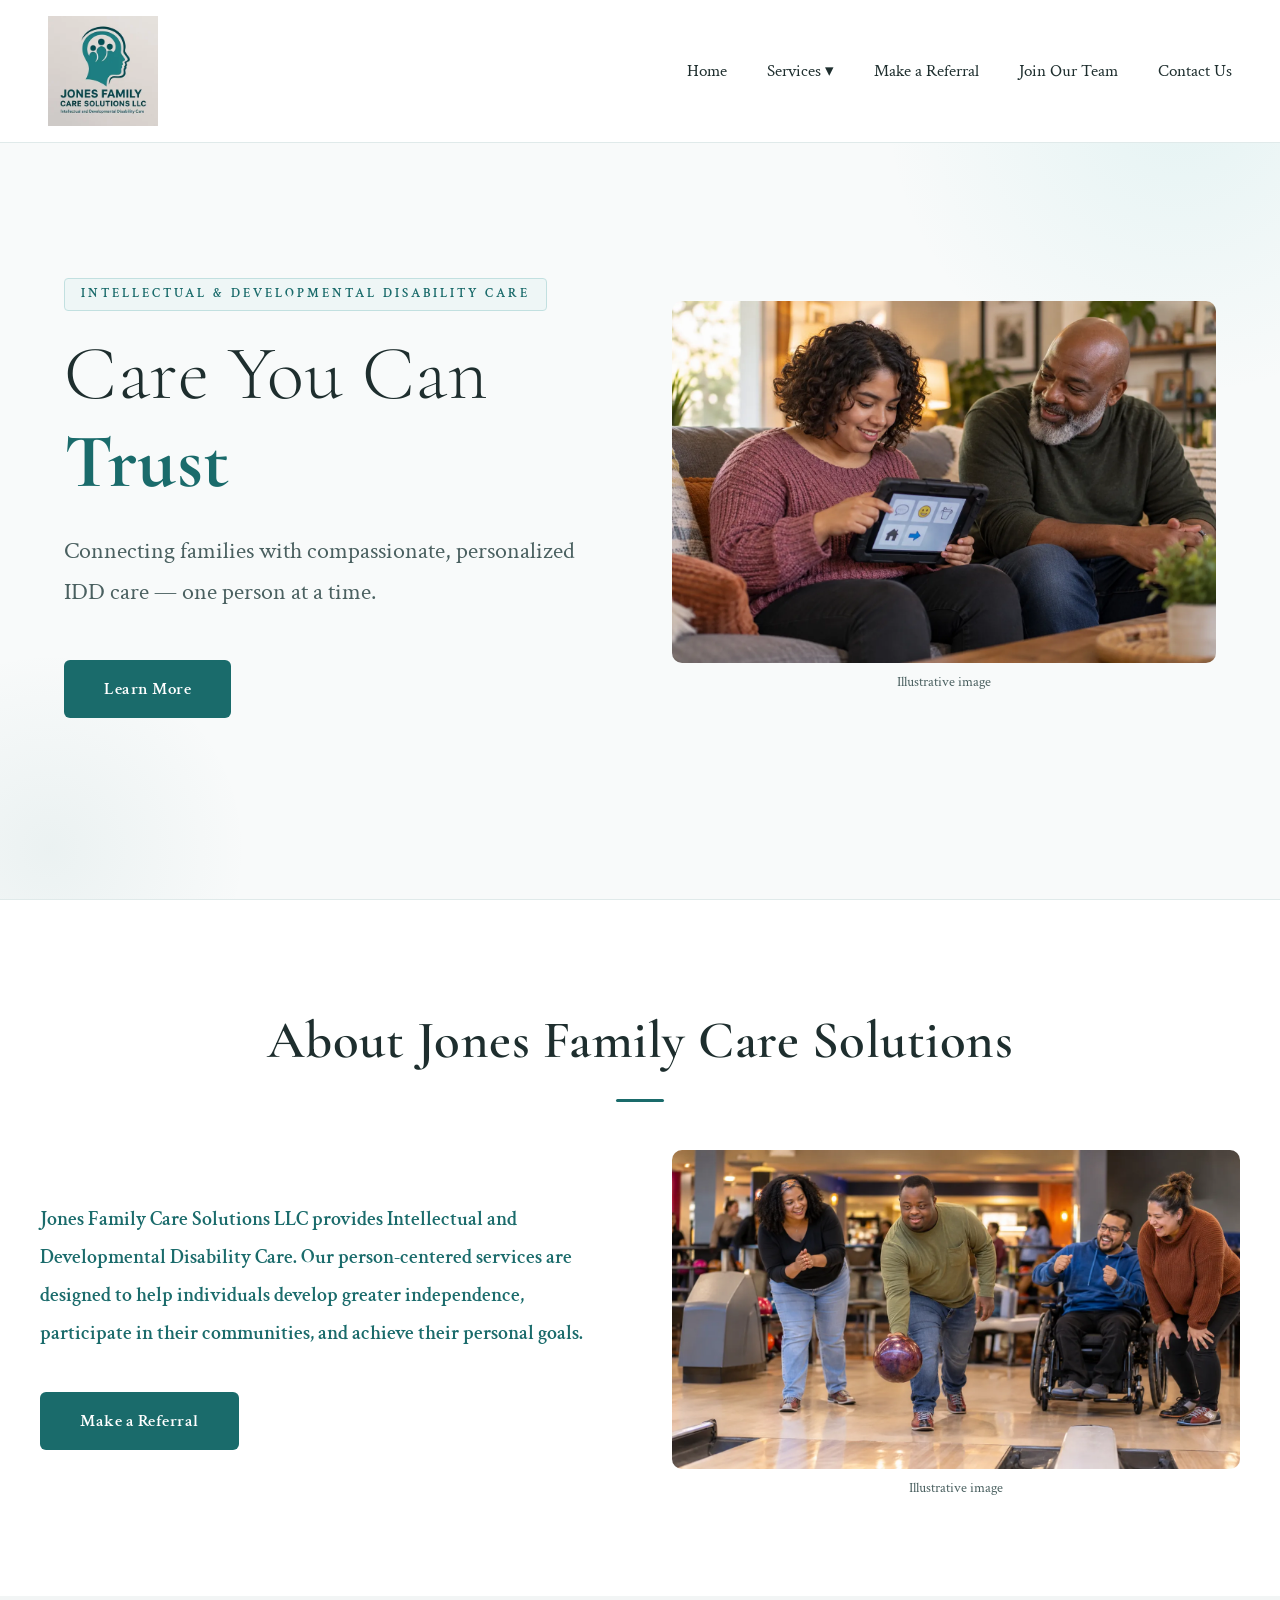
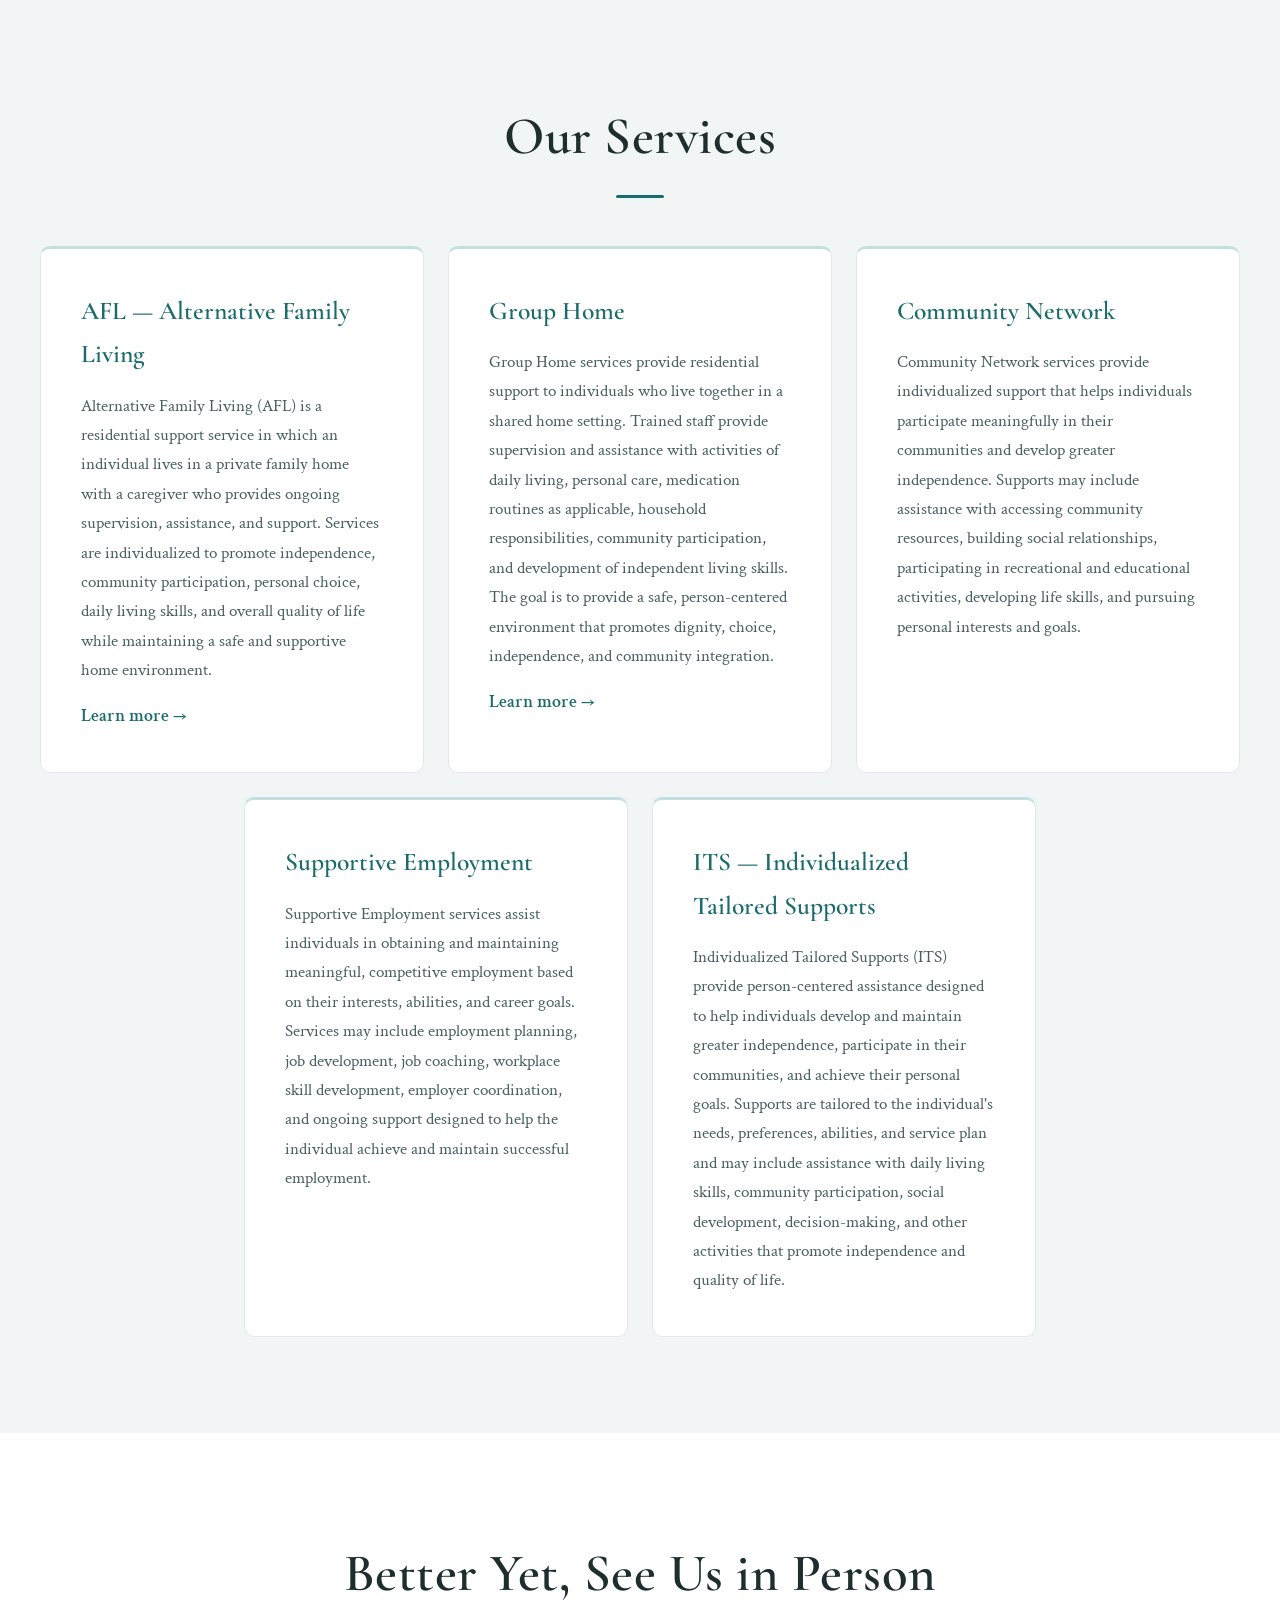
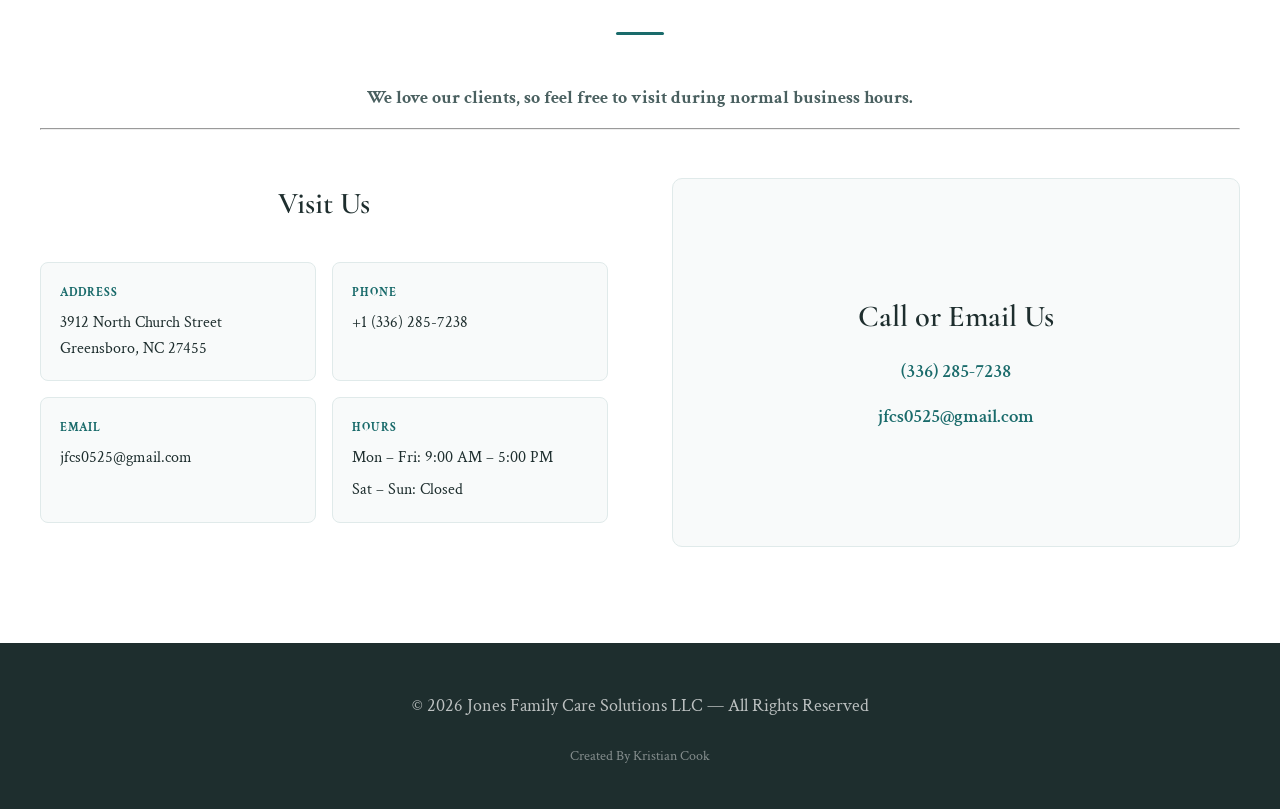
==== commit a1a16b04: "C1: photos in the index About section and the homes hero About (index) and the homes hero become two" ====
--- a/index.html
+++ b/index.html
@@ -91,12 +91,22 @@
     <section class="vision" id="vision">
         <div class="vision-container">
             <h2 class="section-title">About Jones Family Care Solutions</h2>
-            <div class="vision-content">
-                <p>Jones Family Care Solutions LLC provides Intellectual and Developmental Disability Care. Our
-                    person-centered services are designed to help individuals develop greater independence, participate
-                    in their communities, and achieve their personal goals.</p>
+            <div class="about-layout">
+                <div class="about-text">
+                    <div class="vision-content">
+                        <p>Jones Family Care Solutions LLC provides Intellectual and Developmental Disability Care. Our
+                            person-centered services are designed to help individuals develop greater independence,
+                            participate in their communities, and achieve their personal goals.</p>
+                    </div>
+                    <a href="referral.html" class="cta-button">Make a Referral</a>
+                </div>
+                <figure class="photo-figure">
+                    <img src="images/about-photo.webp" width="1500" height="844"
+                        alt="A man in a green shirt rolls a bowling ball down a lane while a woman in a black top, a man in a wheelchair, and a woman in a rust-colored sweater cheer him on."
+                        loading="lazy" decoding="async">
+                    <figcaption>Illustrative image</figcaption>
+                </figure>
             </div>
-            <a href="referral.html" class="cta-button">Make a Referral</a>
         </div>
     </section>
 
--- a/css/base.css
+++ b/css/base.css
@@ -305,6 +305,27 @@
     border-radius: 2px;
 }
 
+/* Photo with an "Illustrative image" caption; pages set its size and placement. */
+.photo-figure {
+    margin: 0;
+    position: relative;
+    z-index: 10;
+}
+
+.photo-figure img {
+    display: block;
+    width: 100%;
+    height: auto;
+    border-radius: 10px;
+}
+
+.photo-figure figcaption {
+    margin-top: 0.5rem;
+    font-size: 0.85rem;
+    color: var(--text-muted);
+    text-align: center;
+}
+
 .services-grid {
     display: grid;
     grid-template-columns: repeat(auto-fit, minmax(min(300px, 100%), 1fr));
@@ -315,12 +336,13 @@
     border-radius: 10px;
     padding: 2.5rem;
     border: 1px solid var(--border);
-    border-top: 3px solid var(--teal);
-    transition: box-shadow 0.3s ease;
+    border-top: 3px solid var(--teal-muted);
+    transition: box-shadow 0.3s ease, border-top-color 0.3s ease;
 }
 
 .service-card:hover {
     box-shadow: 0 8px 28px rgba(26, 107, 107, 0.1);
+    border-top-color: var(--teal);
 }
 
 .service-card h3 {
@@ -352,6 +374,7 @@
         border-top: 1px solid var(--border);
         max-height: calc(100vh - 124px);
         overflow-y: auto;
+        text-align: center;
     }
 
     .nav-links.active {
--- a/css/styles.css
+++ b/css/styles.css
@@ -118,8 +118,39 @@
 }
 
 .vision-container {
-    max-width: 1000px;
-    margin: 0 auto;
+    max-width: 1200px;
+    margin: 0 auto;
+}
+
+.about-layout {
+    display: grid;
+    gap: 2.5rem;
+}
+
+.about-layout .photo-figure {
+    width: 100%;
+    max-width: 640px;
+    margin: 0 auto;
+}
+
+@media (min-width: 969px) {
+    .about-layout {
+        grid-template-columns: minmax(0, 1fr) minmax(0, 1fr);
+        align-items: center;
+        gap: 4rem;
+    }
+
+    .about-layout .vision-content {
+        text-align: left;
+    }
+
+    .vision .about-layout .cta-button {
+        margin: 0;
+    }
+
+    .about-layout .photo-figure {
+        max-width: none;
+    }
 }
 
 .vision-content {
@@ -151,8 +182,33 @@
     margin: 0 auto;
 }
 
+/* Flex instead of grid so a short last row is centered. Column counts match the
+   300px auto-fit grid in base.css: 3 columns from 948px wide, 2 from 624px. */
+.services-container {
+    container-type: inline-size;
+}
+
 .services-grid {
+    display: flex;
+    flex-wrap: wrap;
+    justify-content: center;
     gap: 1.5rem;
+}
+
+.services-grid .service-card {
+    flex: 0 0 100%;
+}
+
+@container (min-width: 624px) {
+    .services-grid .service-card {
+        flex-basis: calc((100% - 1.5rem) / 2);
+    }
+}
+
+@container (min-width: 948px) {
+    .services-grid .service-card {
+        flex-basis: calc((100% - 3rem) / 3);
+    }
 }
 
 .service-link {
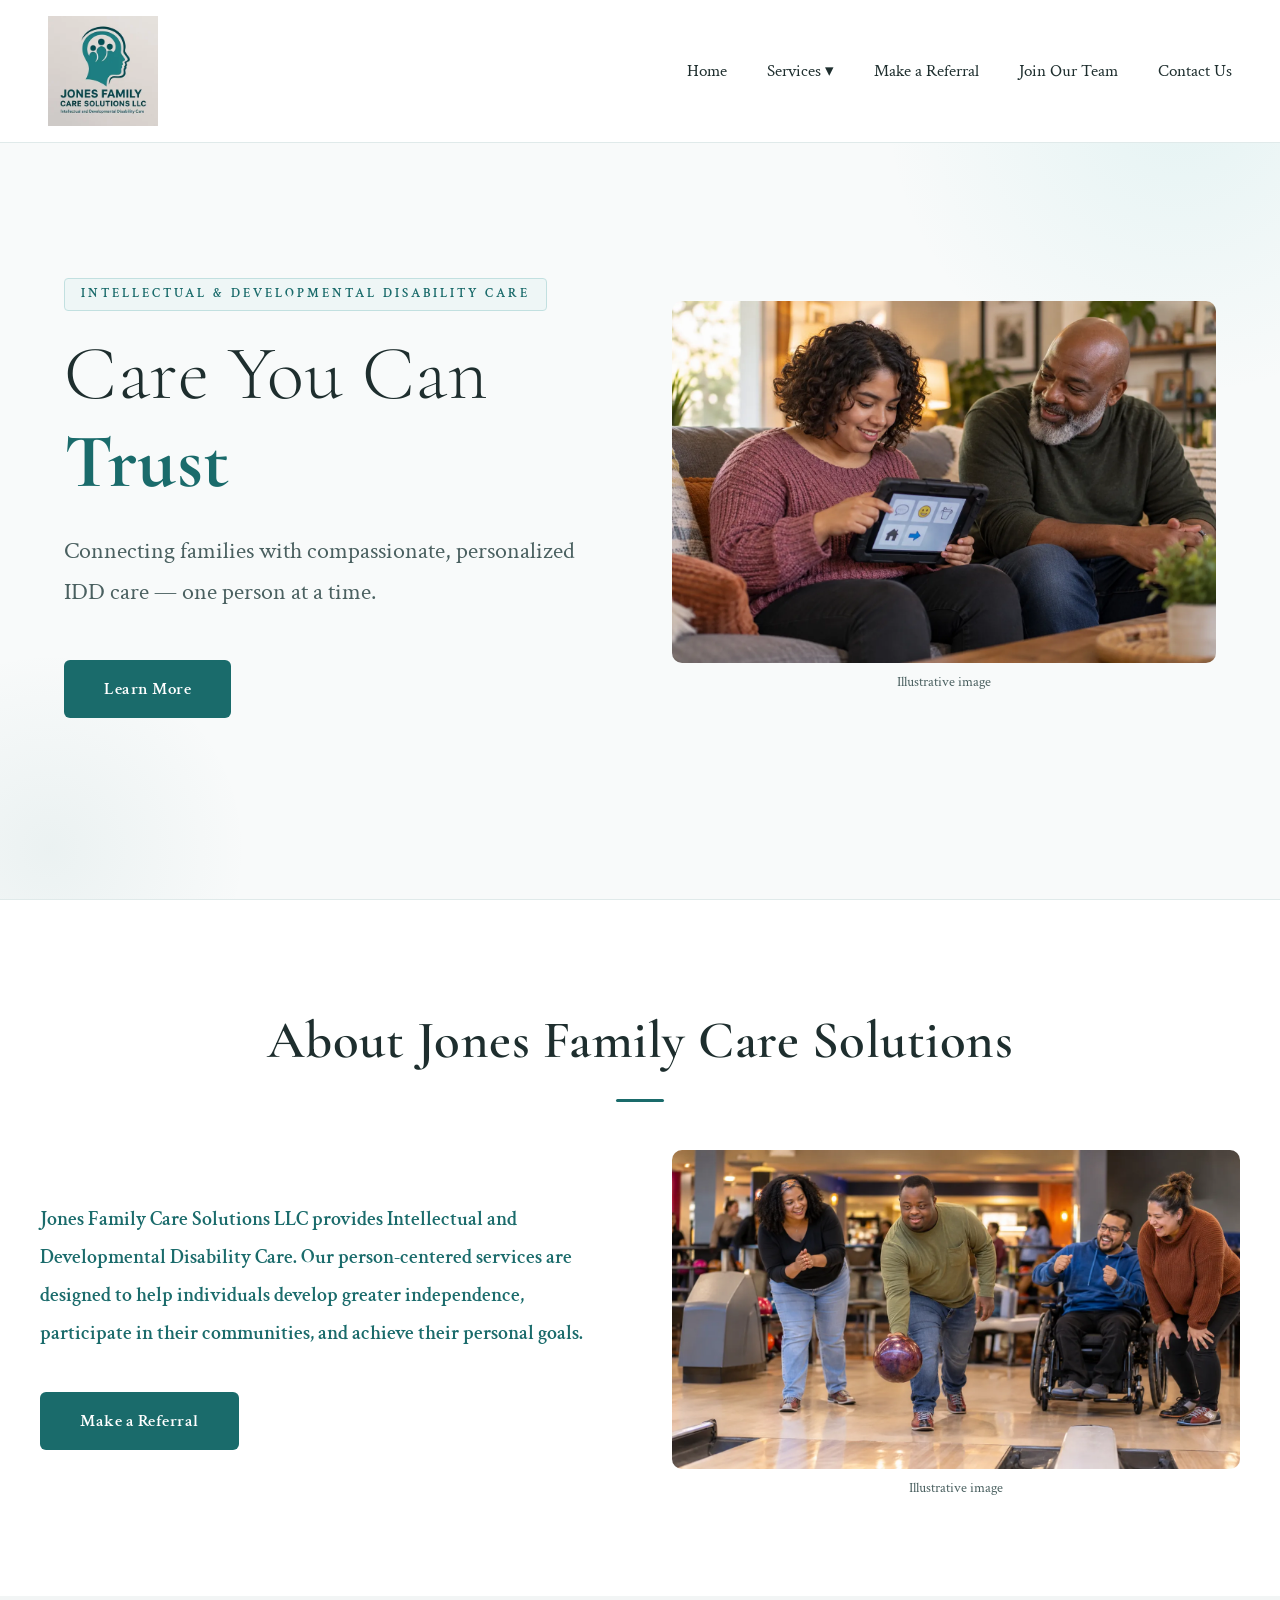
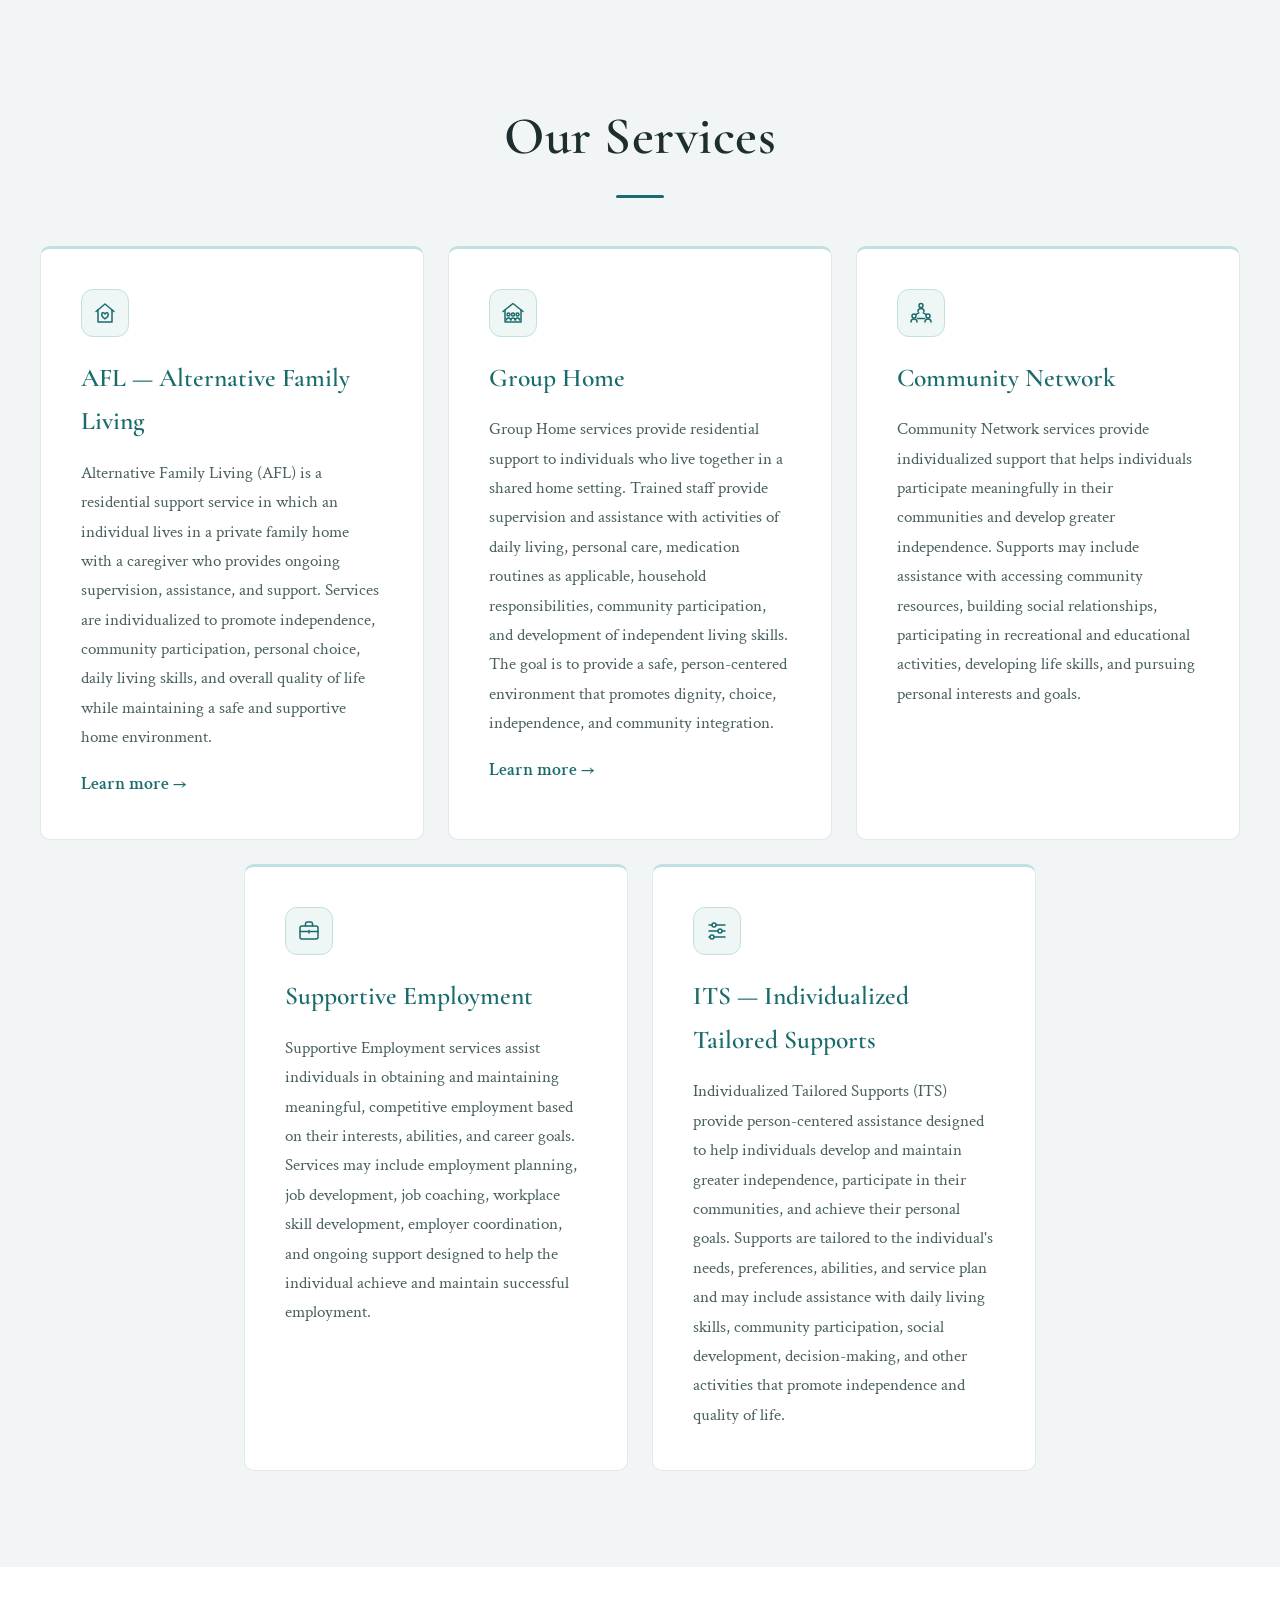
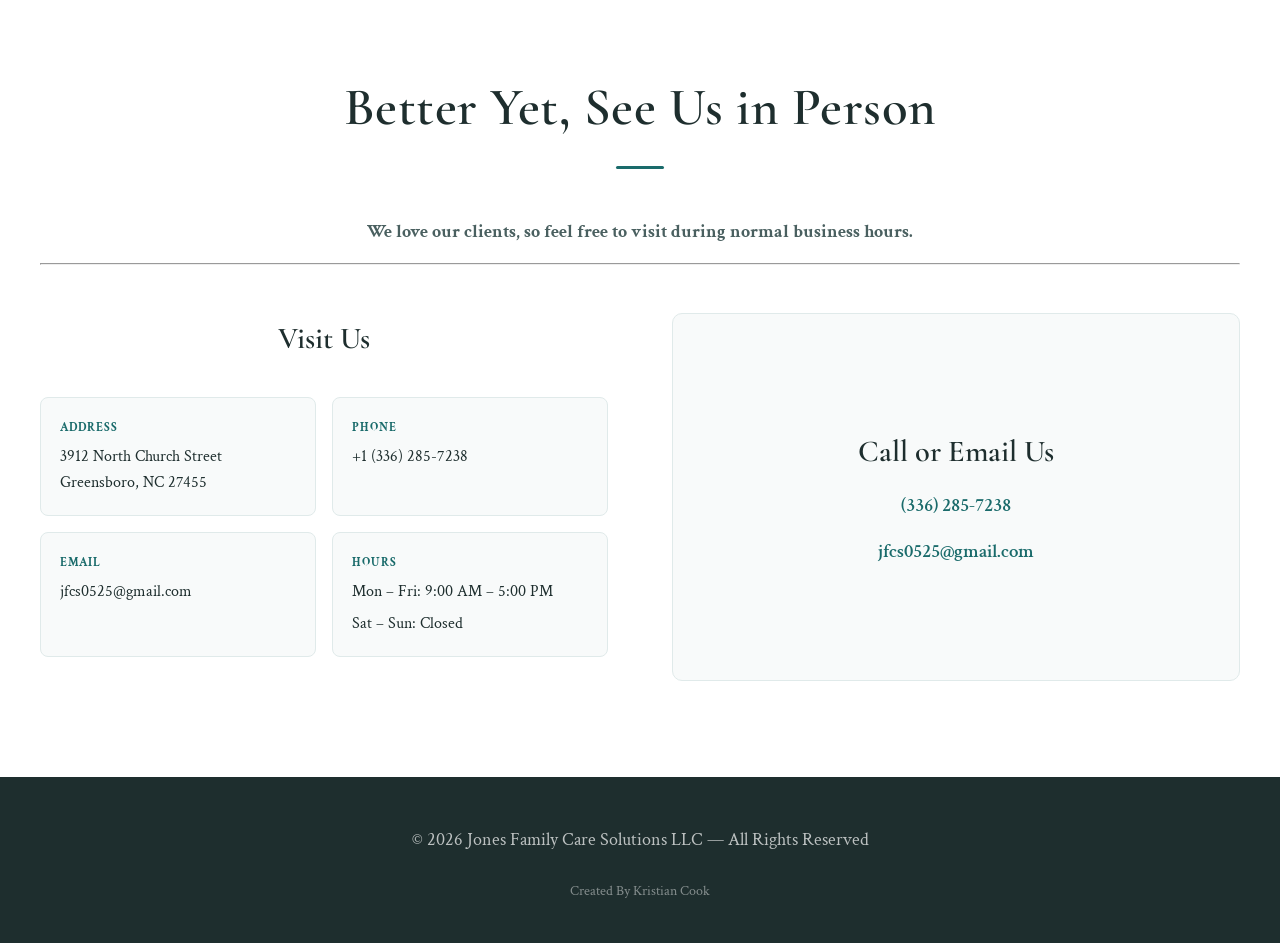
==== commit cc1e2f42: "C2: icons on the five service cards Inline SVGs (24px, 1.5 stroke, currentColor, aria-hidden) in a 4" ====
--- a/index.html
+++ b/index.html
@@ -117,28 +117,43 @@
 
             <div class="services-grid">
                 <div class="service-card" id="afl">
+                    <div class="service-icon">
+                        <svg xmlns="http://www.w3.org/2000/svg" viewBox="0 0 24 24" fill="none" stroke="currentColor" stroke-width="1.5" stroke-linecap="round" stroke-linejoin="round" aria-hidden="true" focusable="false"><path d="M3 10.5 12 3l9 7.5" /><path d="M5 9v12h14V9" /><path d="M12 17.8s-3.2-1.9-3.2-4a1.6 1.6 0 0 1 3.2-.7 1.6 1.6 0 0 1 3.2.7c0 2.1-3.2 4-3.2 4z" /></svg>
+                    </div>
                     <h3>AFL — Alternative Family Living</h3>
                     <p>Alternative Family Living (AFL) is a residential support service in which an individual lives in a private family home with a caregiver who provides ongoing supervision, assistance, and support. Services are individualized to promote independence, community participation, personal choice, daily living skills, and overall quality of life while maintaining a safe and supportive home environment.</p>
                     <a href="homes.html" class="service-link">Learn more →</a>
                 </div>
 
                 <div class="service-card" id="group-home">
+                    <div class="service-icon">
+                        <svg xmlns="http://www.w3.org/2000/svg" viewBox="0 0 24 24" fill="none" stroke="currentColor" stroke-width="1.5" stroke-linecap="round" stroke-linejoin="round" aria-hidden="true" focusable="false"><path d="M2 10.5 12 2.5l10 8" /><path d="M4 9v12h16V9" /><circle cx="7.5" cy="13.5" r="1.5" /><path d="M5.5 19a2 2 0 0 1 4 0" /><circle cx="12" cy="13.5" r="1.5" /><path d="M10 19a2 2 0 0 1 4 0" /><circle cx="16.5" cy="13.5" r="1.5" /><path d="M14.5 19a2 2 0 0 1 4 0" /></svg>
+                    </div>
                     <h3>Group Home</h3>
                     <p>Group Home services provide residential support to individuals who live together in a shared home setting. Trained staff provide supervision and assistance with activities of daily living, personal care, medication routines as applicable, household responsibilities, community participation, and development of independent living skills. The goal is to provide a safe, person-centered environment that promotes dignity, choice, independence, and community integration.</p>
                     <a href="homes.html" class="service-link">Learn more →</a>
                 </div>
 
                 <div class="service-card" id="community-network">
+                    <div class="service-icon">
+                        <svg xmlns="http://www.w3.org/2000/svg" viewBox="0 0 24 24" fill="none" stroke="currentColor" stroke-width="1.5" stroke-linecap="round" stroke-linejoin="round" aria-hidden="true" focusable="false"><circle cx="12" cy="4.5" r="2" /><path d="M9 10.5a3 3 0 0 1 6 0" /><circle cx="5" cy="15" r="2" /><path d="M2 21a3 3 0 0 1 6 0" /><circle cx="19" cy="15" r="2" /><path d="M16 21a3 3 0 0 1 6 0" /><path d="M9.8 11.8 7 13.4M14.2 11.8l2.8 1.6M8.5 17.5h7" /></svg>
+                    </div>
                     <h3>Community Network</h3>
                     <p>Community Network services provide individualized support that helps individuals participate meaningfully in their communities and develop greater independence. Supports may include assistance with accessing community resources, building social relationships, participating in recreational and educational activities, developing life skills, and pursuing personal interests and goals.</p>
                 </div>
 
                 <div class="service-card" id="supportive-employment">
+                    <div class="service-icon">
+                        <svg xmlns="http://www.w3.org/2000/svg" viewBox="0 0 24 24" fill="none" stroke="currentColor" stroke-width="1.5" stroke-linecap="round" stroke-linejoin="round" aria-hidden="true" focusable="false"><rect x="3" y="7" width="18" height="13" rx="2" /><path d="M8.5 7V5a2 2 0 0 1 2-2h3a2 2 0 0 1 2 2v2" /><path d="M3 12.5h18M12 11.5v2.5" /></svg>
+                    </div>
                     <h3>Supportive Employment</h3>
                     <p>Supportive Employment services assist individuals in obtaining and maintaining meaningful, competitive employment based on their interests, abilities, and career goals. Services may include employment planning, job development, job coaching, workplace skill development, employer coordination, and ongoing support designed to help the individual achieve and maintain successful employment.</p>
                 </div>
 
                 <div class="service-card" id="its">
+                    <div class="service-icon">
+                        <svg xmlns="http://www.w3.org/2000/svg" viewBox="0 0 24 24" fill="none" stroke="currentColor" stroke-width="1.5" stroke-linecap="round" stroke-linejoin="round" aria-hidden="true" focusable="false"><path d="M4 6h3m4 0h9M4 12h9m4 0h3M4 18h1m4 0h11" /><circle cx="9" cy="6" r="2" /><circle cx="15" cy="12" r="2" /><circle cx="7" cy="18" r="2" /></svg>
+                    </div>
                     <h3>ITS — Individualized Tailored Supports</h3>
                     <p>Individualized Tailored Supports (ITS) provide person-centered assistance designed to help individuals develop and maintain greater independence, participate in their communities, and achieve their personal goals. Supports are tailored to the individual's needs, preferences, abilities, and service plan and may include assistance with daily living skills, community participation, social development, decision-making, and other activities that promote independence and quality of life.</p>
                 </div>
--- a/css/styles.css
+++ b/css/styles.css
@@ -211,6 +211,24 @@
     }
 }
 
+.service-icon {
+    width: 48px;
+    height: 48px;
+    display: flex;
+    align-items: center;
+    justify-content: center;
+    margin-bottom: 1.2rem;
+    background: var(--teal-pale);
+    border: 1px solid var(--teal-muted);
+    border-radius: 12px;
+    color: var(--teal);
+}
+
+.service-icon svg {
+    width: 24px;
+    height: 24px;
+}
+
 .service-link {
     display: inline-block;
     margin-top: 1rem;
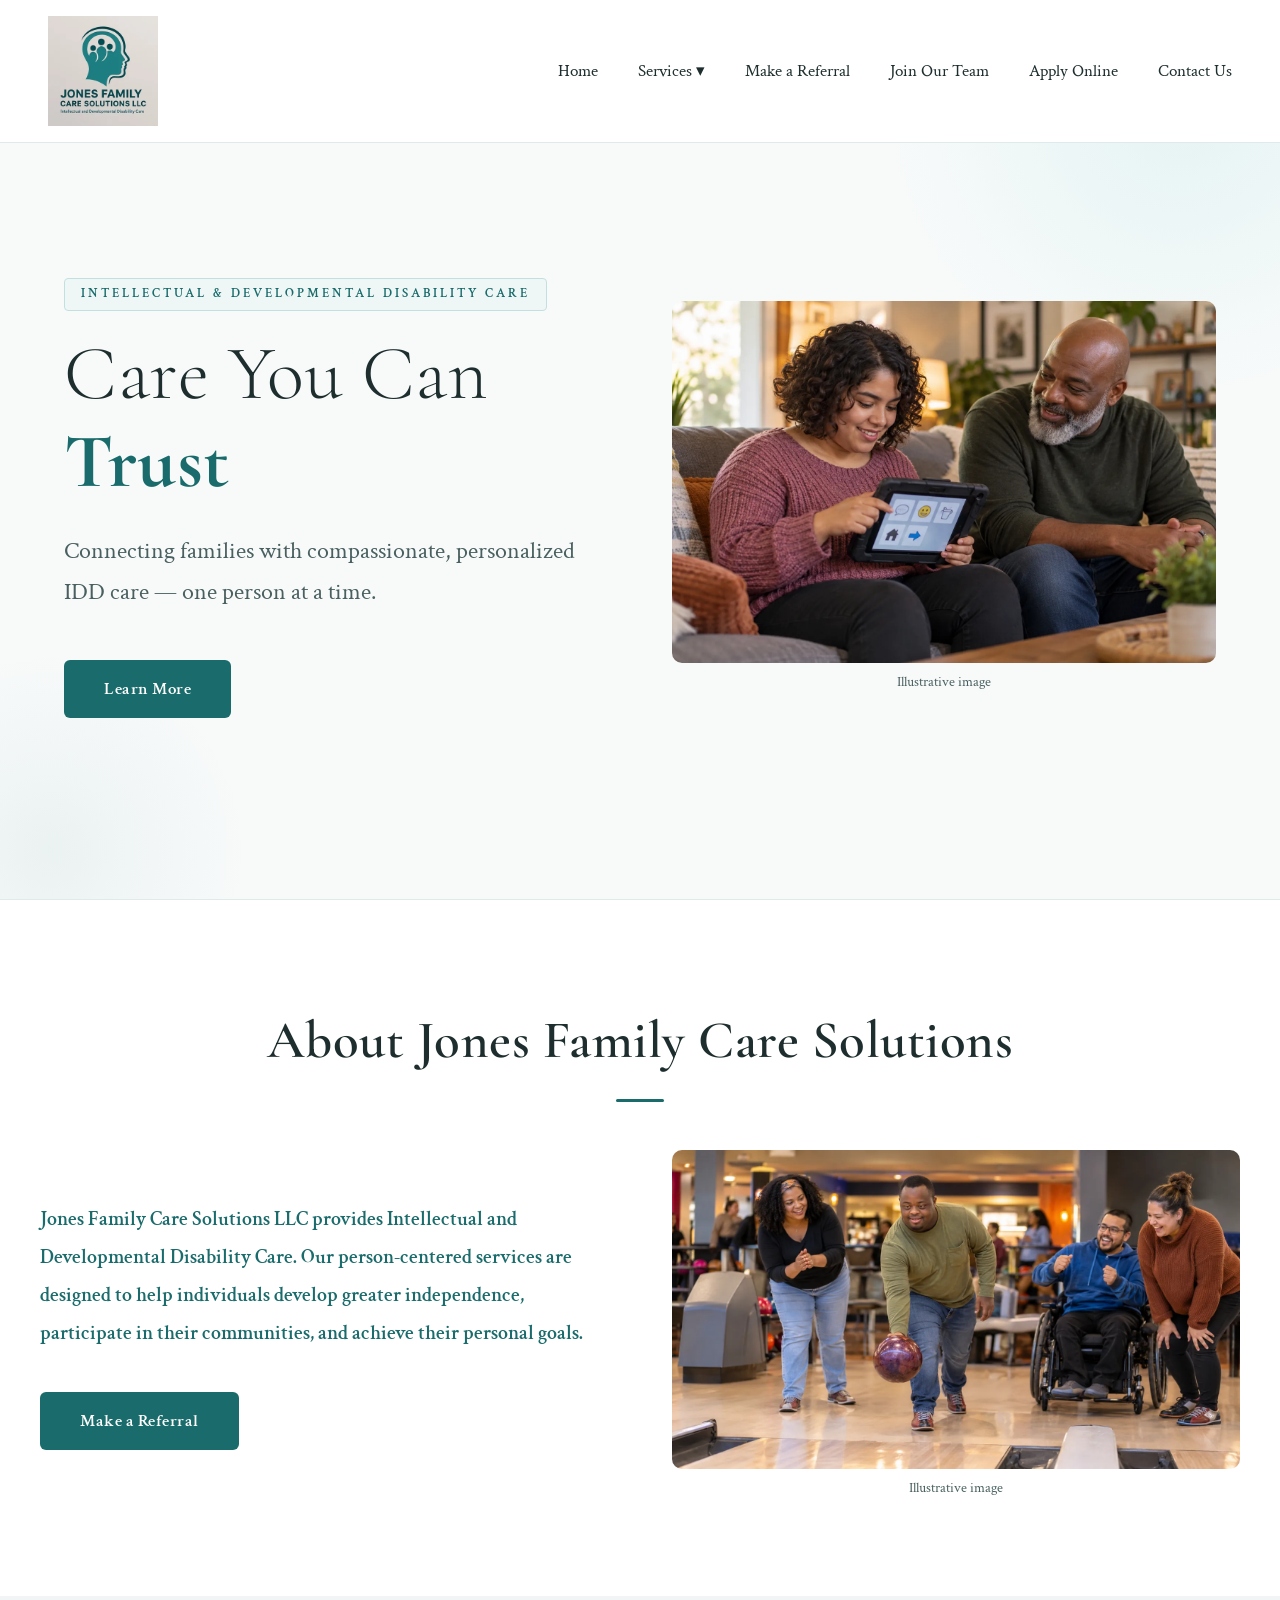
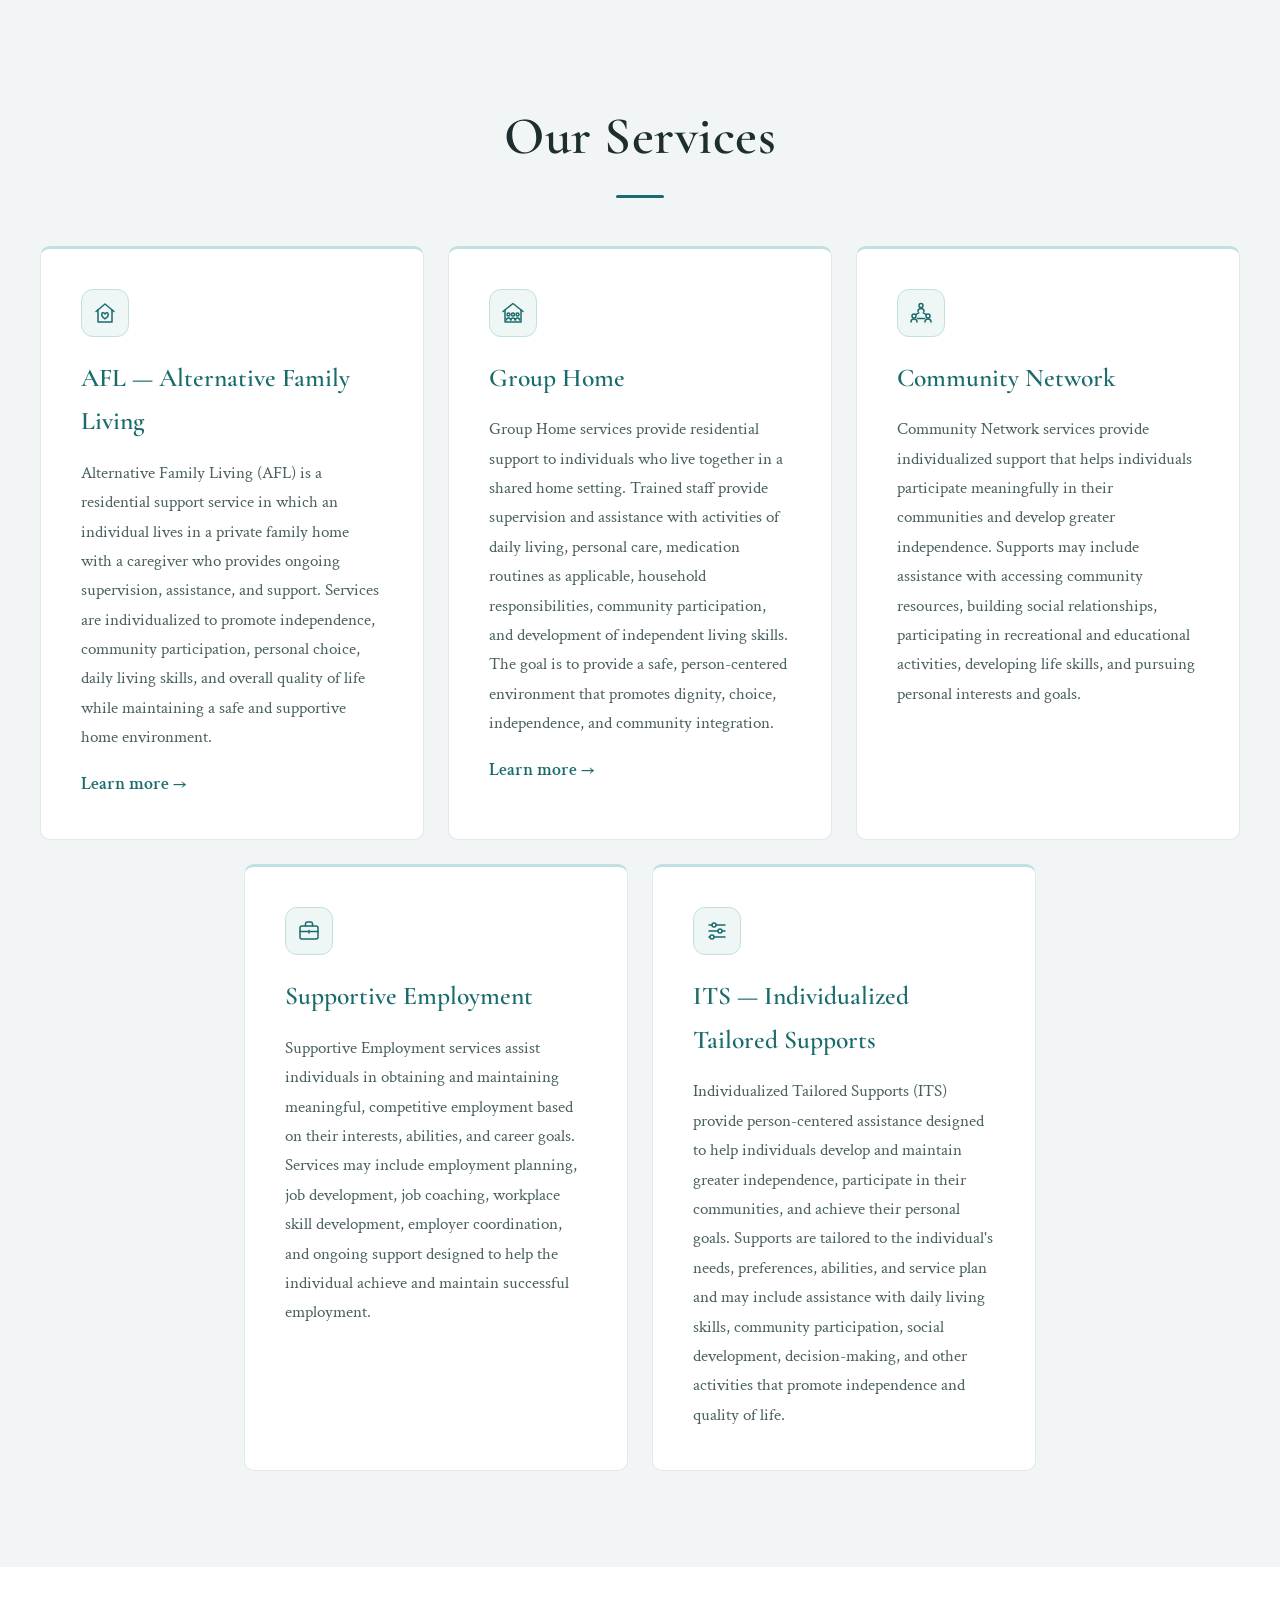
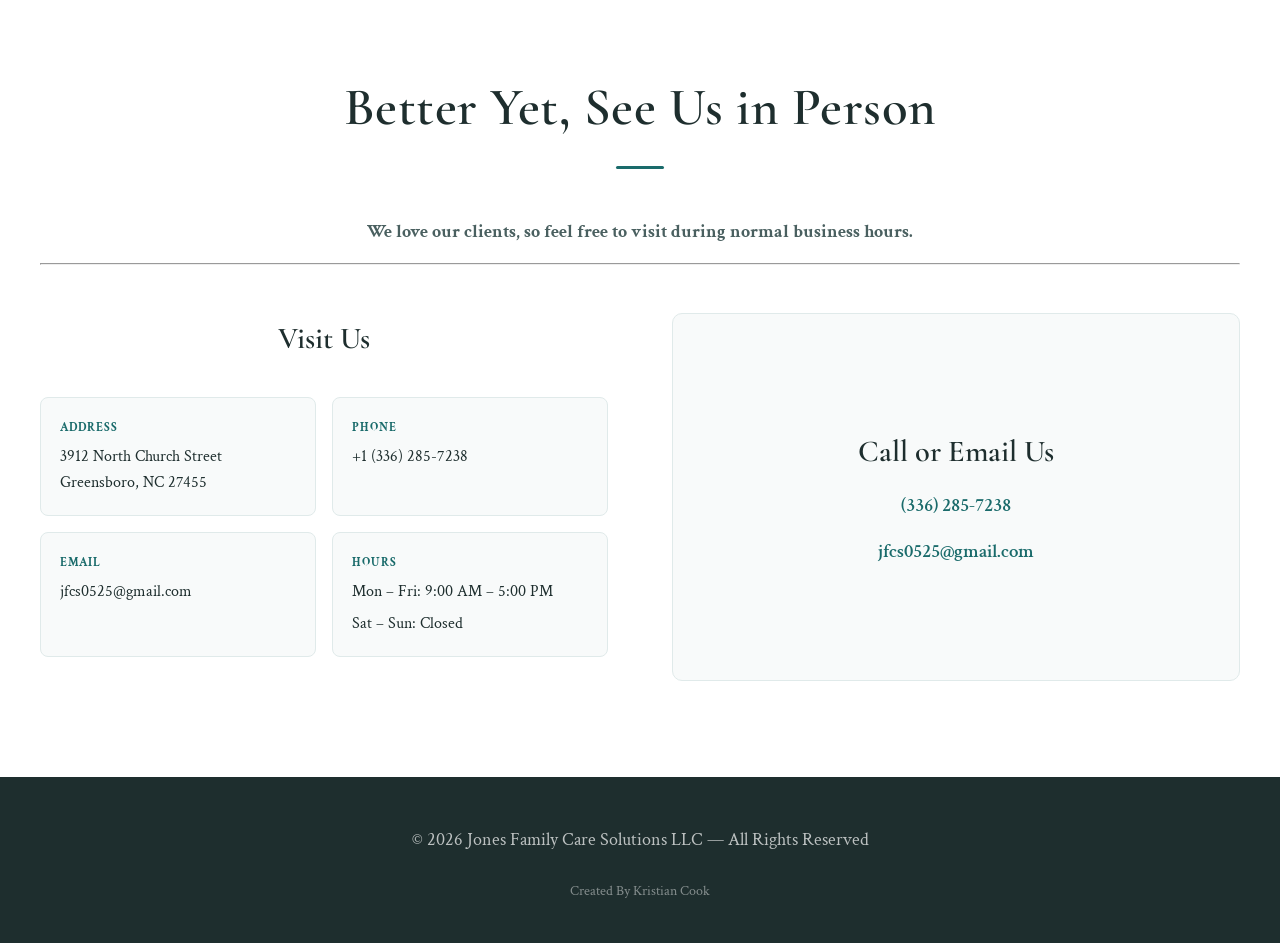
==== commit c753cba0: "D2 (demo): "Apply Online" nav item after "Join Our Team" on every page Points to apply.html. Demo-on" ====
--- a/index.html
+++ b/index.html
@@ -64,6 +64,7 @@
                 </li>
                 <li><a href="referral.html">Make a Referral</a></li>
                 <li><a href="team.html">Join Our Team</a></li>
+                <li><a href="apply.html">Apply Online</a></li>
                 <li><a href="#contact">Contact Us</a></li>
             </ul>
         </div>
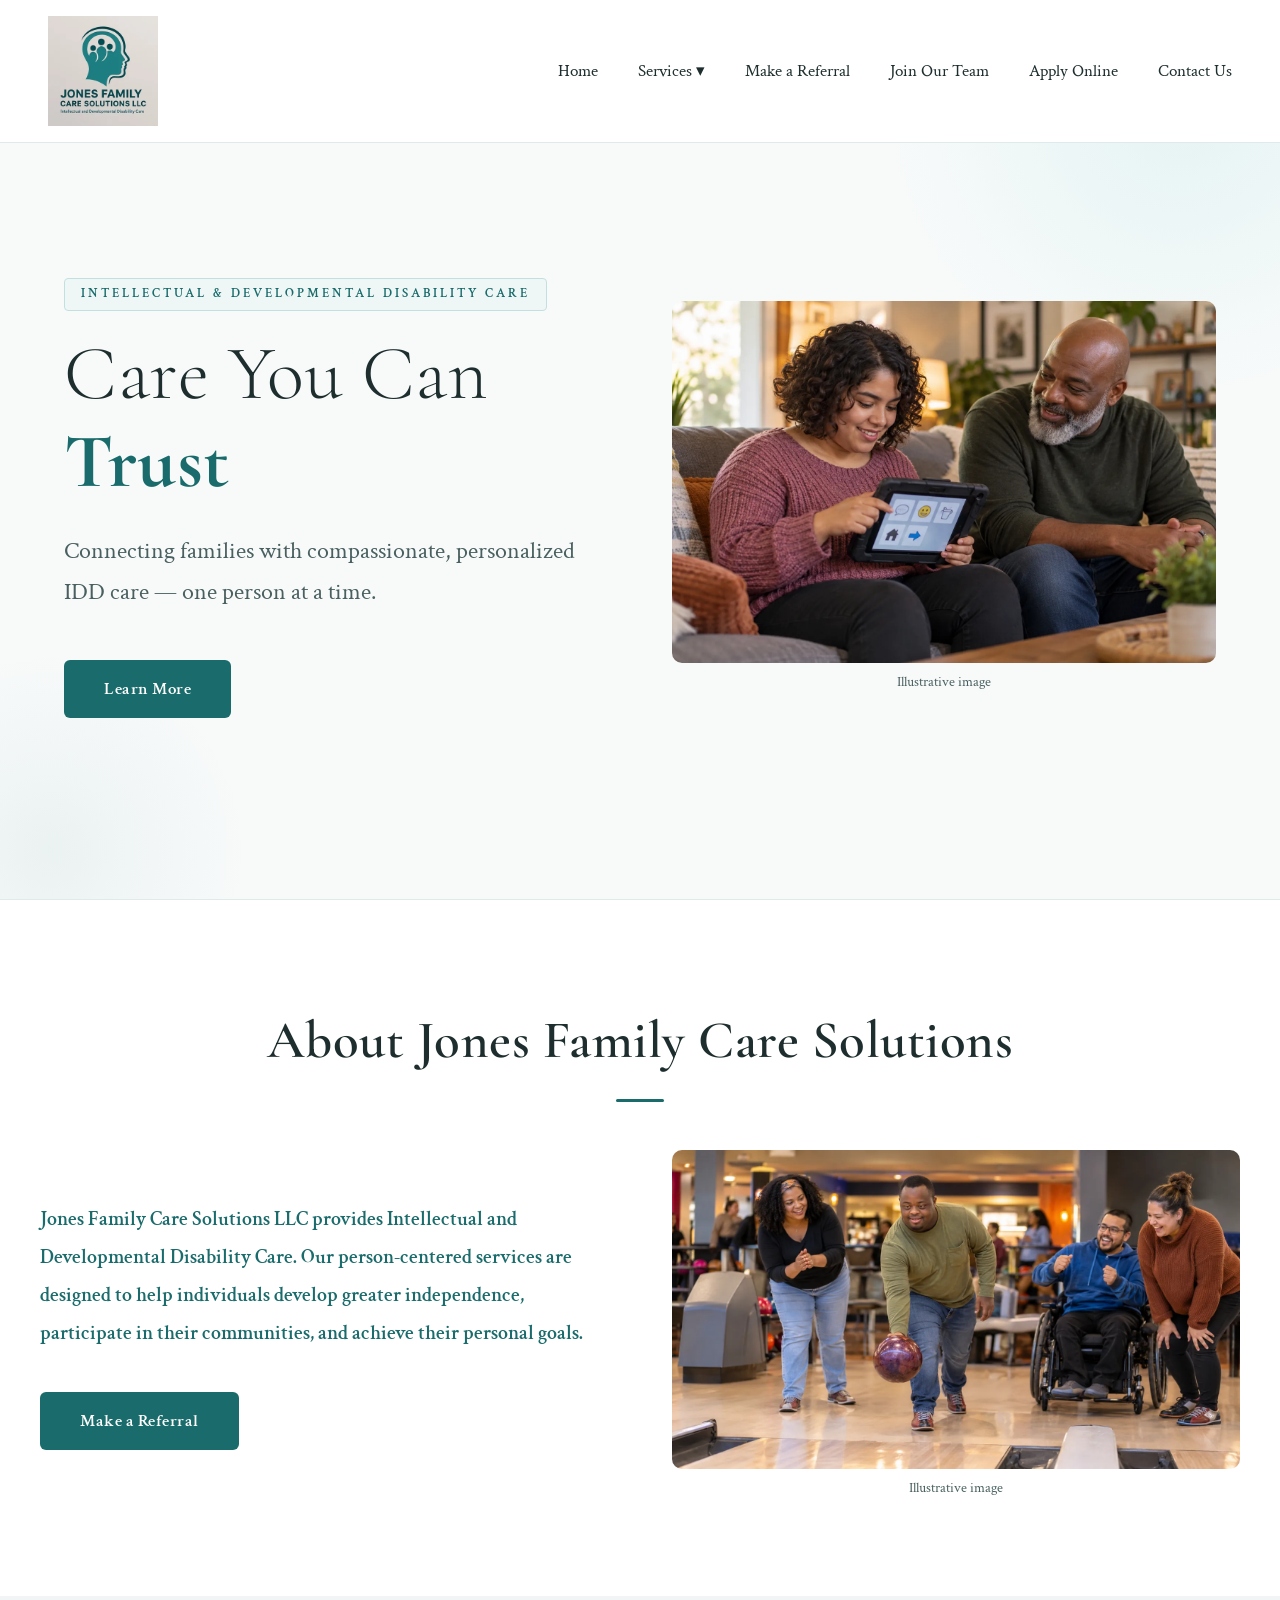
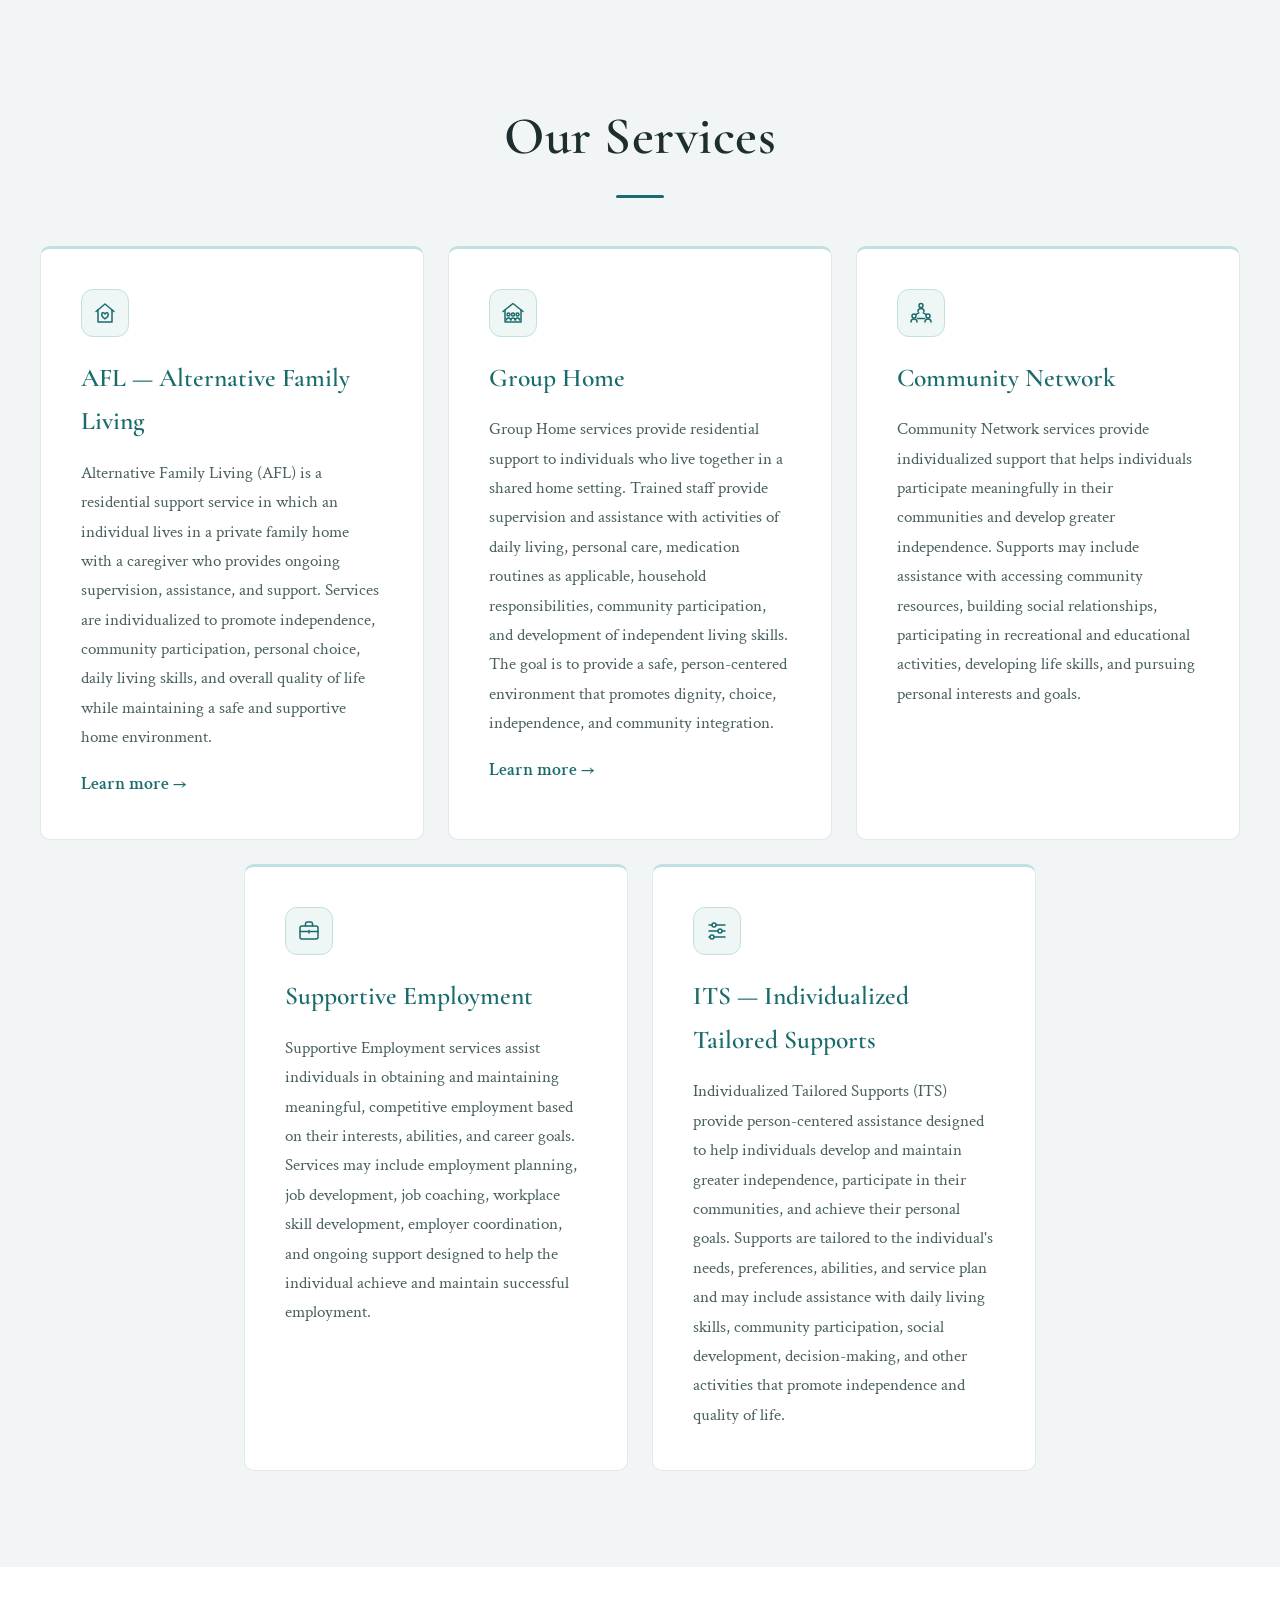
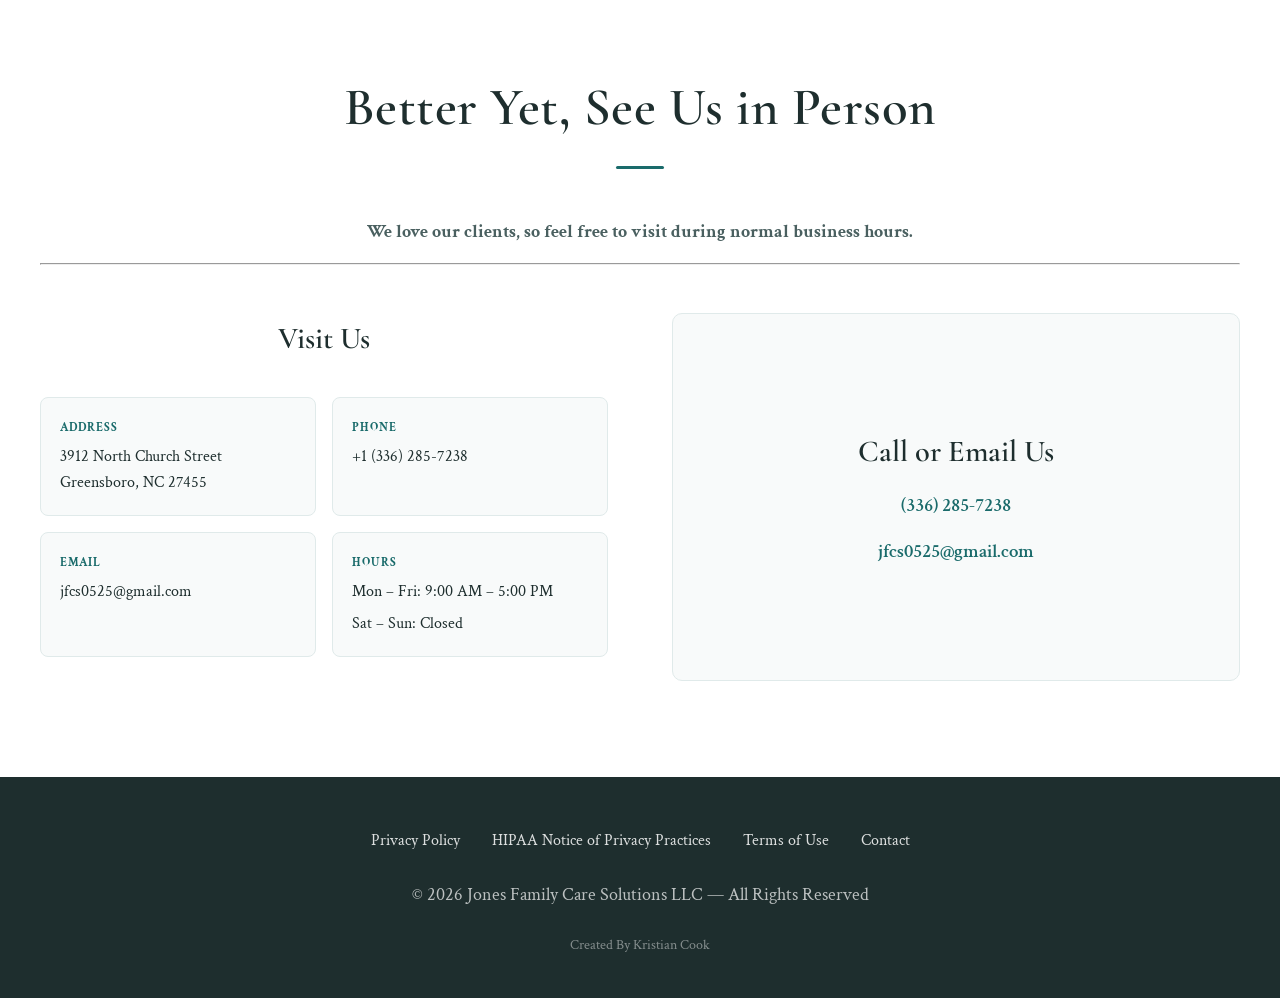
==== commit 7ac75443: "Legal footer links and placeholder privacy, notice and terms pages Footer link row (Privacy Policy, " ====
--- a/index.html
+++ b/index.html
@@ -203,6 +203,12 @@
 
     <!-- Footer -->
     <footer>
+        <ul class="footer-links">
+            <li><a href="privacy.html">Privacy Policy</a></li>
+            <li><a href="notice-of-privacy-practices.html">HIPAA Notice of Privacy Practices</a></li>
+            <li><a href="terms.html">Terms of Use</a></li>
+            <li><a href="index.html#contact">Contact</a></li>
+        </ul>
         <p>&copy; 2026 Jones Family Care Solutions LLC — All Rights Reserved</p>
         <p class="created-by">Created By Kristian Cook</p>
     </footer>
--- a/css/base.css
+++ b/css/base.css
@@ -145,6 +145,47 @@
     opacity: 0.45;
 }
 
+.footer-links {
+    display: flex;
+    flex-wrap: wrap;
+    justify-content: center;
+    gap: 0.6rem 2rem;
+    list-style: none;
+    margin-bottom: 1.5rem;
+}
+
+.footer-links a {
+    color: white;
+    opacity: 0.85;
+    text-decoration: none;
+    font-size: 1rem;
+}
+
+.footer-links a:hover {
+    opacity: 1;
+    text-decoration: underline;
+}
+
+/* Privacy, notice and terms pages: one readable column below the fixed nav (143px tall),
+   stretched so the footer sits at the bottom of short pages. */
+body:has(> .legal-page) {
+    display: flex;
+    flex-direction: column;
+    min-height: 100vh;
+}
+
+.legal-page {
+    flex: 1;
+    width: 100%;
+    max-width: 760px;
+    margin: 0 auto;
+    padding: calc(143px + 4rem) 2rem 5rem;
+}
+
+.legal-page p {
+    color: var(--text-muted);
+}
+
 html {
     scroll-padding-top: 150px;
 }
@@ -370,15 +411,16 @@
         padding: 2rem;
         gap: 1.5rem;
         transition: left 0.3s ease;
-        box-shadow: 0 8px 24px rgba(0, 0, 0, 0.08);
         border-top: 1px solid var(--border);
         max-height: calc(100vh - 124px);
         overflow-y: auto;
         text-align: center;
     }
 
+    /* Shadow only when open, so the parked menu doesn't shade the left edge. */
     .nav-links.active {
         left: 0;
+        box-shadow: 0 8px 24px rgba(0, 0, 0, 0.08);
     }
 
     .dropdown-menu {
@@ -391,6 +433,10 @@
         padding: 9rem 2rem 4rem;
     }
 
+    .legal-page {
+        padding-top: calc(125px + 3rem);
+    }
+
     .menu-toggle {
         display: flex;
     }
@@ -419,4 +465,8 @@
     .hero {
         padding: 8rem 1.5rem 3rem;
     }
-}
+
+    .legal-page {
+        padding: calc(109px + 2.5rem) 1.5rem 4rem;
+    }
+}
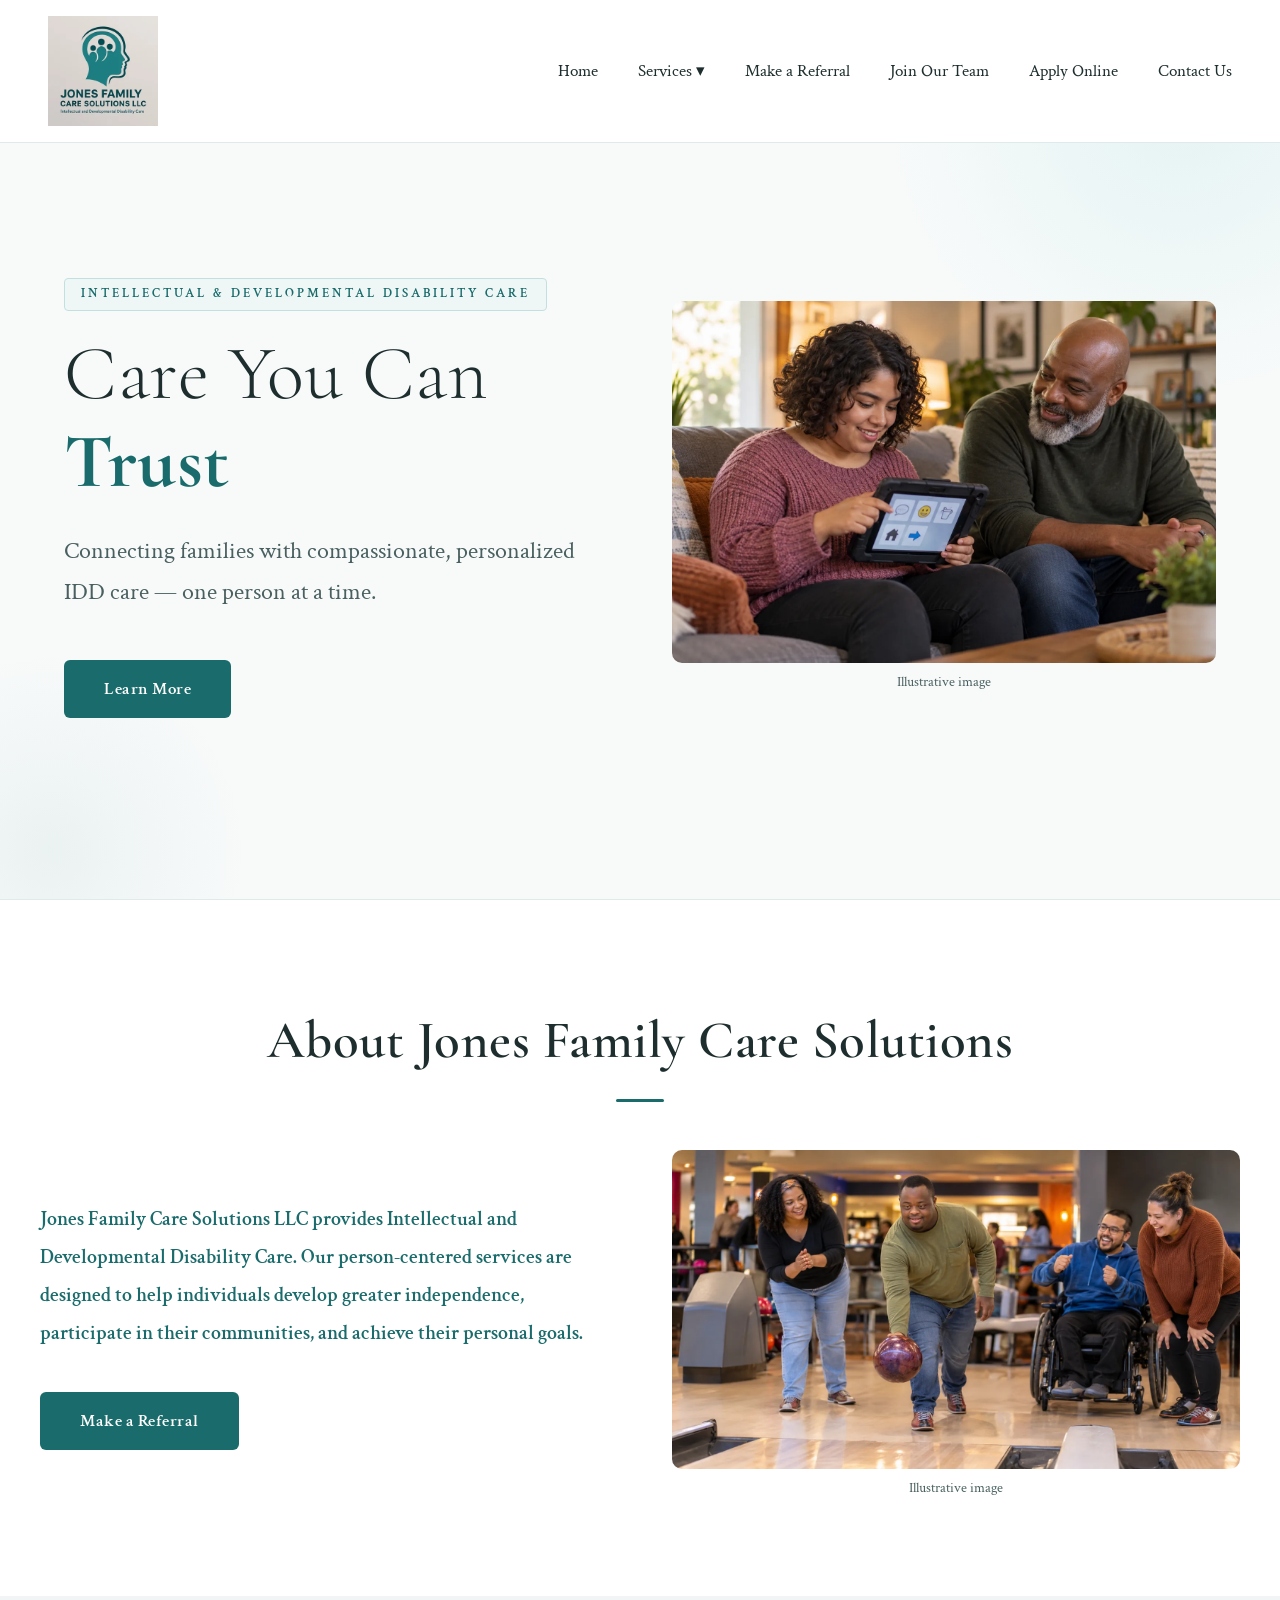
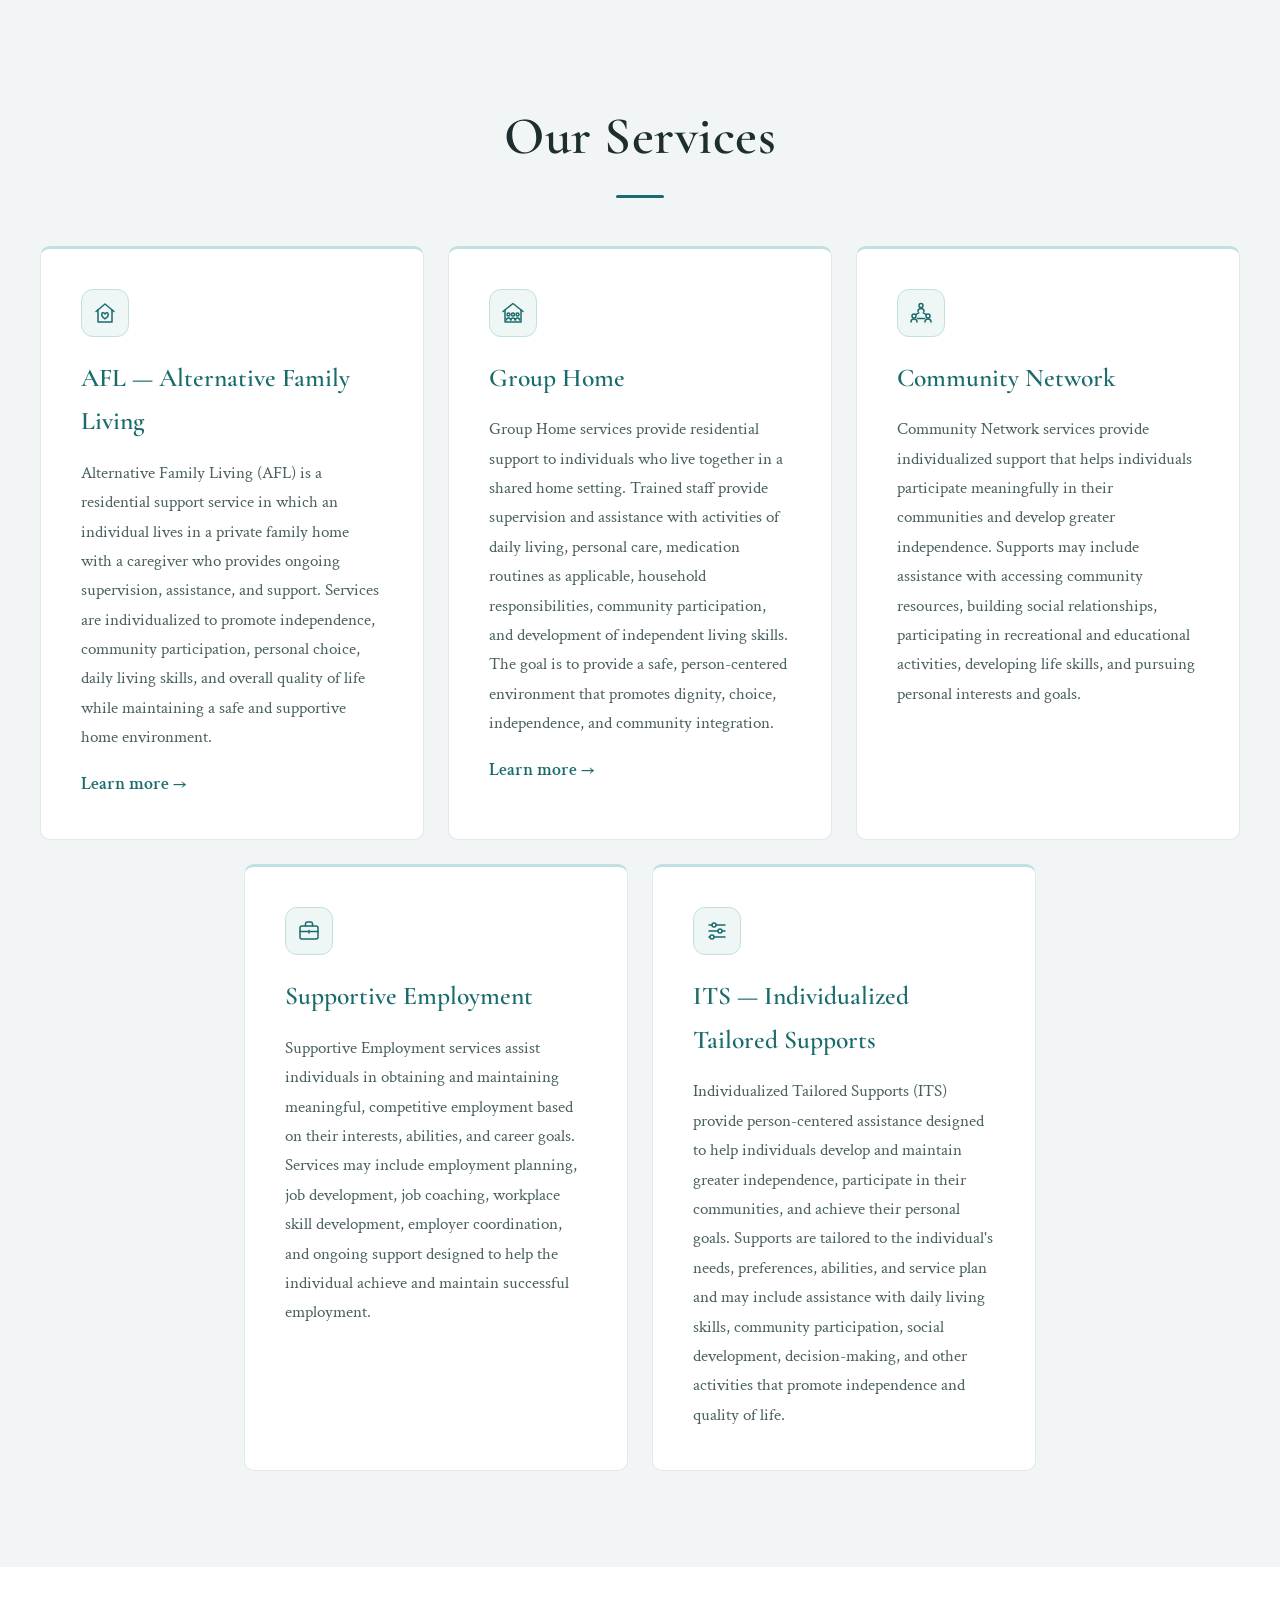
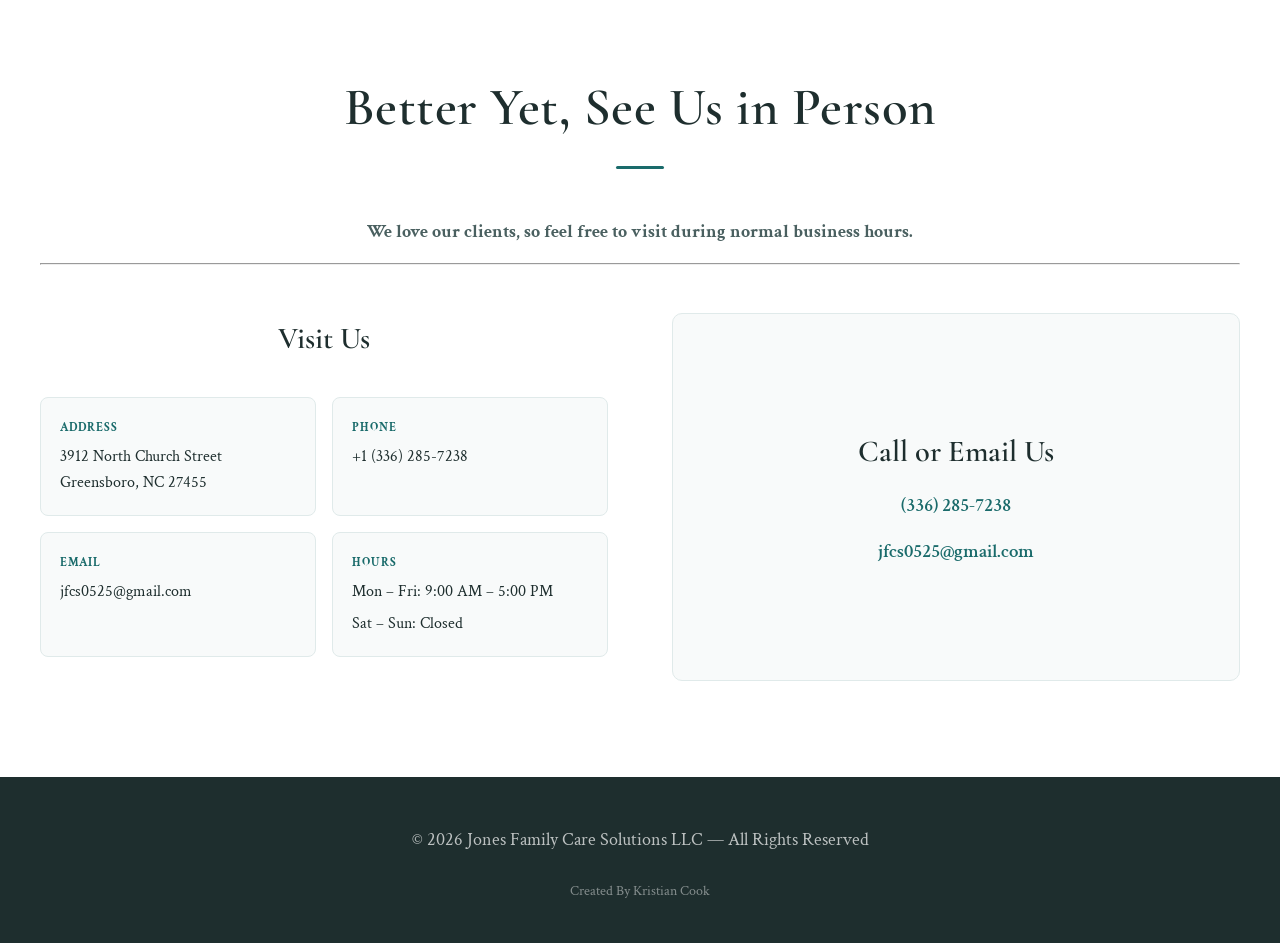
==== commit 429052e9: "Stage 3: canonical, og:url and og:image on jonesfamilycaresolutions.com Pretty URLs (/, /homes, /tea" ====
--- a/index.html
+++ b/index.html
@@ -9,15 +9,15 @@
     <meta name="description"
         content="Jones Family Care Solutions LLC in Greensboro, NC: Alternative Family Living (AFL), Group Home, Individualized Tailored Supports (ITS), and more. Person-centered support that promotes independence, community participation, and quality of life.">
     <meta name="author" content="Jones Family Care Solutions LLC">
-    <link rel="canonical" href="https://www.jonesfamilycaresolutions.netlify.app/">
+    <link rel="canonical" href="https://jonesfamilycaresolutions.com/">
 
     <!-- Open Graph -->
     <meta property="og:title" content="Jones Family Care Solutions LLC | Intellectual &amp; Developmental Disability Care">
     <meta property="og:description"
         content="Jones Family Care Solutions LLC in Greensboro, NC: Alternative Family Living (AFL), Group Home, Individualized Tailored Supports (ITS), and more. Person-centered support that promotes independence, community participation, and quality of life.">
-    <meta property="og:url" content="https://www.jonesfamilycaresolutions.netlify.app/">
+    <meta property="og:url" content="https://jonesfamilycaresolutions.com/">
     <meta property="og:type" content="website">
-    <meta property="og:image" content="https://jonesfamilycaresolutions.netlify.app/images/logo-300.png">
+    <meta property="og:image" content="https://jonesfamilycaresolutions.com/images/logo-300.png">
 
     <!-- Favicon -->
     <link rel="icon" type="image/x-icon" href="images/favicon/favicon.ico">
@@ -203,12 +203,6 @@
 
     <!-- Footer -->
     <footer>
-        <ul class="footer-links">
-            <li><a href="privacy.html">Privacy Policy</a></li>
-            <li><a href="notice-of-privacy-practices.html">HIPAA Notice of Privacy Practices</a></li>
-            <li><a href="terms.html">Terms of Use</a></li>
-            <li><a href="index.html#contact">Contact</a></li>
-        </ul>
         <p>&copy; 2026 Jones Family Care Solutions LLC — All Rights Reserved</p>
         <p class="created-by">Created By Kristian Cook</p>
     </footer>
